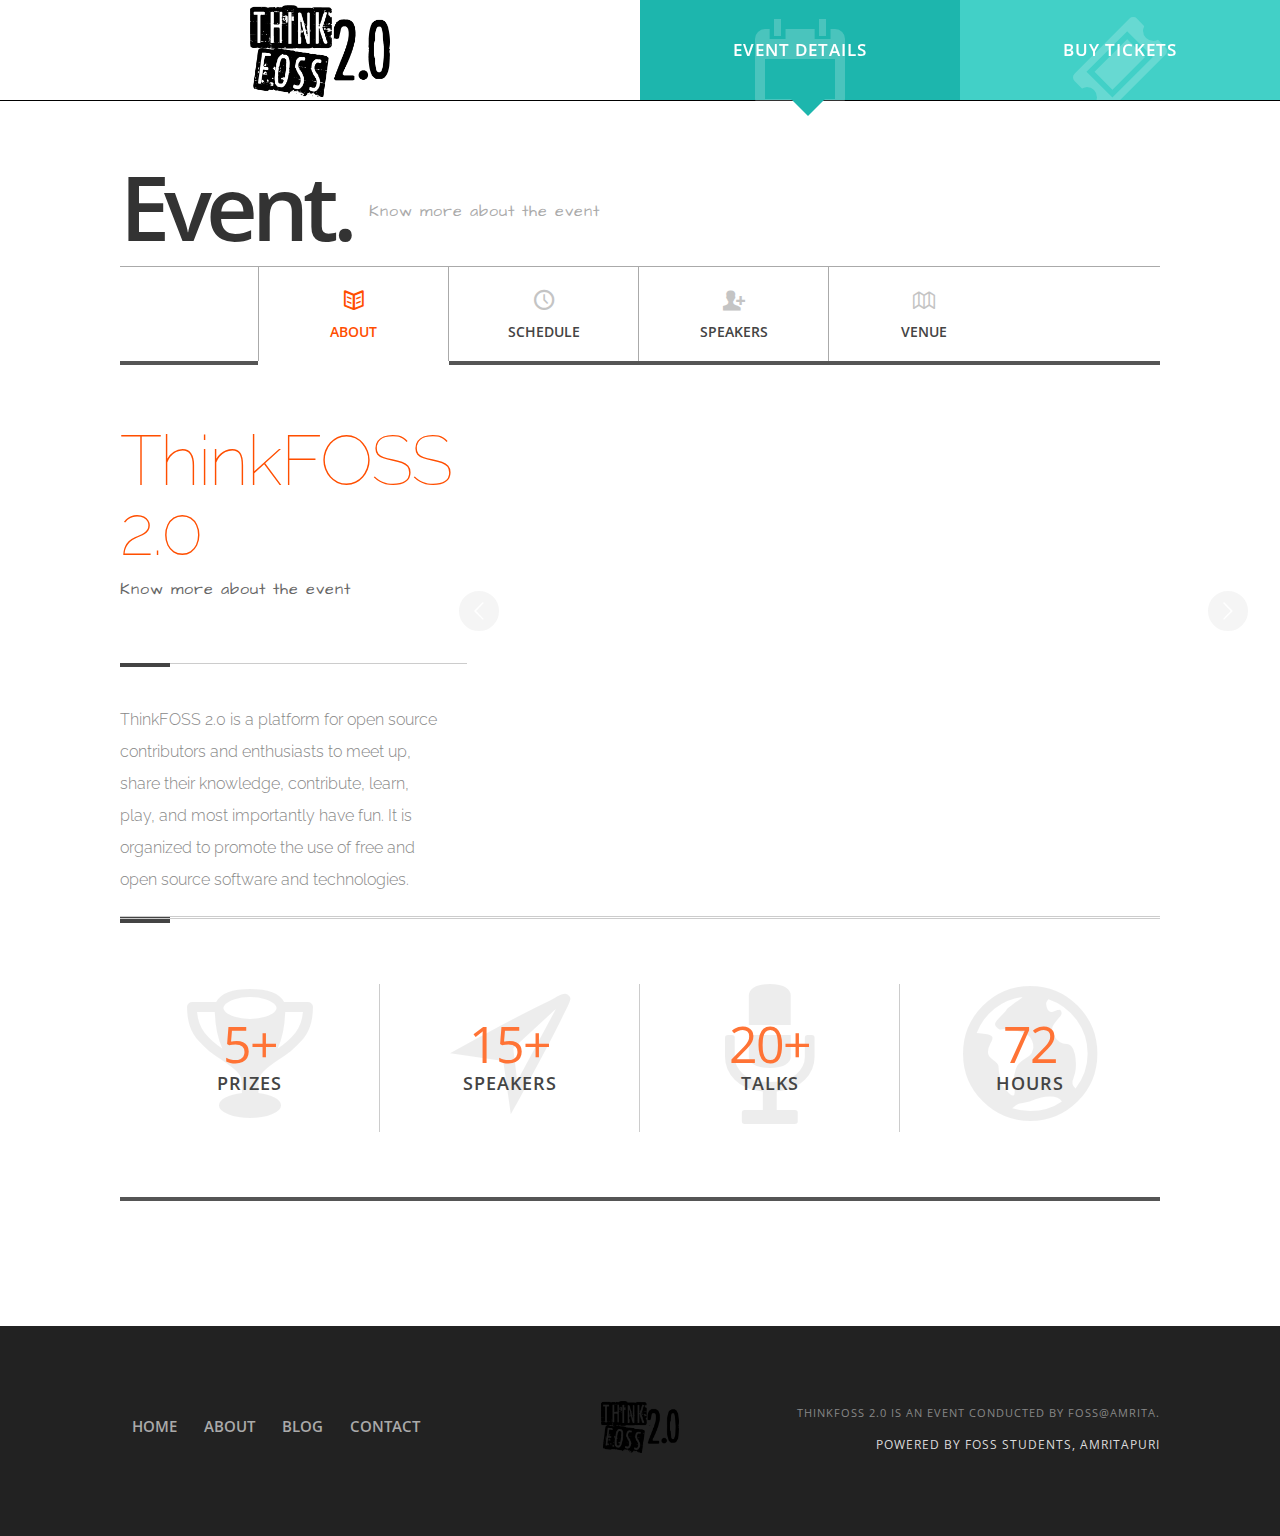
==== event.html @ 8a35efaf "Necessary changes" ====
<!doctype html>
<html>
<head>
	<!-- ## SITE META ## -->
	<meta charset="utf-8">
	<title>Event.</title>
	<meta name="description" content="">
	<meta name="author" content="">
	<meta name="viewport" content="width=device-width, initial-scale=1, maximum-scale=1">
	<link rel="shortcut icon" href="includes/img/placeholder/favicon.ico">

	<!-- ## LOAD STYLSHEETS ## -->
	<link rel="stylesheet" media="all" href="includes/css/style.css"/>

	<!-- ## GOOGLE FONTS ## -->
	<link href='http://fonts.googleapis.com/css?family=Open+Sans:400,600' rel='stylesheet' type='text/css'>
	<link href='http://fonts.googleapis.com/css?family=Raleway:100,300,400' rel='stylesheet' type='text/css'>
	<link href='http://fonts.googleapis.com/css?family=Architects+Daughter' rel='stylesheet' type='text/css'>

</head>

<body>

<!-- ## HEADER ## -->
<header id="qcHeader">
	<div class="row">

		<!-- ## LOGO ## -->
		<div id="qcLogo" class="col-6 col" style="text-align: center">
			<a href="index.html"><img src="includes/img/logo.png" style="width : 140px; padding-top: 5px" alt="" /></a>
		</div>

		<!-- ## SITE NAVIGATION ## -->
		<nav id="qcPriNav" class="col-6 col">
			<ul class="clearfix">
				<li class="current"><a href="event.html"><i class="icon-calendar-2 icon"></i> <span>Event Details</span></a></li>
				<li><a href="ticket.html"><i class="icon-ticket icon"></i> <span>Buy Tickets</span></a></li>
			</ul>
		</nav>

	</div>
</header>
<!-- ## HEADER END ## -->


<!-- ## CONTENT WRAPPER ## -->
<div id="qcContentWrapper">

	<!-- ## PAGE TITLE ## -->
	<section id="qcSecbar">
		<div class="qcContainer">
			<h1>Event. <span>Know more about the event</span></h1>
		</div>
	</section>

	<!-- ## PAGE CONTENT ## -->
	<section id="qcContent">
		<div class="qcContainer">

			<!-- ## MOB NAV ## -->
			<div id="qcMbTrigger"></div>

			<!-- ## TABS ## -->
			<div id="qcTabs" class="tabs">

				<!-- ## TAB NAV ## -->
				<ul id="qcTabNav" class="clearfix">
					<li><a href="#tab-1"><i class="icon-book-open icon"></i> <span>About</span></a></li>
					<li><a href="#tab-2"><i class="icon-clock-1 icon"></i> <span>Schedule</span></a></li>
					<li><a href="#tab-3"><i class="icon-user-add icon"></i> <span>Speakers</span></a></li>
					<li><a href="#tab-4"><i class="icon-map icon"></i> <span>Venue</span></a></li>
					<!--<li><a href="#tab-5"><i class="icon-picture icon"></i> <span>Gallery</span></a></li>-->
				</ul>


				<!-- ===============================================

					PAGE 1 - ABOUT

				=============================================== -->
				<div id="tab-1" class="qcTabPage clearfix">

					<!-- ## ROW ## -->
					<div class="stretch row clearfix">

						<!-- ## TAB TITLE & DESC ## -->
						<div class="col-4 col">
							<div class="qcTabTitle">
								<h4>ThinkFOSS 2.0<span> Know more about the event</span></h4>
							</div>
							<p class="qcPageDesc">ThinkFOSS 2.0 is a platform for open source contributors and enthusiasts to meet up, share their knowledge, contribute, learn, play, and most importantly have fun. It is organized to promote the use of free and open source software and technologies.</p>
						</div>

						<!-- ## SLIDER ## -->
						<div class="col-8 col">
							<div class="video box no-border">
								<div class="qcSliderWrapper">
									<ul class="single-carousel owl-carousel">
										<li>

											<!-- ## EMBEDED VIDEO [ YOUTUBE, VIMEO ] ## -->
											<div class="qcFitVids">
												<iframe width="640" height="360" src="https://www.youtube.com/embed/fB_MqsJX1C8" frameborder="0" allowfullscreen></iframe>
											</div>
										</li>
										<li>
											<!-- ## IMAGE SLIDE ## -->
											<img src="../studioo1/standard/assets/img/placeholder/12.jpg" alt="" />
										</li>
									</ul>
								</div>

									<!-- ## SLIDER NEXT PREV ## -->
									<div class="qcPrevNext">
										<div class="qcPrev"><i class="icon-left-open-big"></i></div>
										<div class="qcNext"><i class="icon-right-open-big"></i></div>
									</div>
							</div>
								<!-- ## SLIDER END ## -->

						</div>

					</div>
					<!-- ## ROW END ## -->

					<!-- ## ROW ## -->
					<div class="dblBorder">
						<div class="row clearfix">
							<div class="col-12 col">
								<!-- ## TESTIMONIALS END ## -->
							</div>
						</div>
					</div>
					<!-- ## ROW END ## -->

					<!-- ## ROW ## -->
					<div class="dblBorder">
						<div class="row clearfix">
							<div class="col-12 col">
								<!-- ## FEATURE COUNTER ## -->
								<div id="qcAbtCount" class="qcEventlayout clearfix">
									<div class="col-3 col">
										<div class="box">
											<i class="icon-trophy icon"></i>
											<div class="abtCountNum">5+</div>
											<div class="abtCountTitle">Prizes</div>
										</div>
									</div>
									<div class="col-3 col">
										<div class="box">
											<i class="icon-direction icon"></i>
											<div class="abtCountNum">15+</div>
											<div class="abtCountTitle">Speakers</div>
										</div>
									</div>
									<div class="col-3 col">
										<div class="box">
											<i class="icon-mic icon"></i>
											<div class="abtCountNum">20+</div>
											<div class="abtCountTitle">Talks</div>
										</div>
									</div>
									<div class="col-3 col">
										<div class="box">
											<i class="icon-globe-1 icon"></i>
											<div class="abtCountNum">72</div>
											<div class="abtCountTitle">Hours</div>
										</div>
									</div>
								</div>
								<!-- ## FEATURE COUNTER END ## -->
							</div>
						</div>
					</div>
					<!-- ## ROW END ## -->

				</div>
				<!-- ## PAGE 1 END ## -->



				<!-- ===============================================

					PAGE 2 - SCHEDULE

				=============================================== -->
				<div id="tab-2" class="qcTabPage clearfix">

					<!-- ## ROW ## -->
					<div class="row clearfix">

						<!-- ## TAB TITLE ## -->
						<div class="col-4 col">
							<div 	class="qcTabTitle no-border">
								<h4>Schedule<span> Official Schedule for the event</span></h4>
							</div>
						</div>

						<!-- ## TAB DESC ## -->
						<div class="col-8 col">
							<div class="box no-border nopad">
								<p class="qcPageDesc full"></p>
							</div>
						</div>

					</div>
					<!-- ## ROW END ## -->

					<!-- ## ROW ## -->
					<div class="dblBorder">
						<div class="row clearfix">
							<div class="col-12 col">

								<!-- ## SCHEDULE LIST ## -->
								<div id="qcScheduleWrapper">

									<!-- ## DAY 1 ## -->
									<div class="qcScheduleDay">
										<header class="qcSchDay">
											<p>Friday <span>08 Jan</span></p>
										</header>
										<ul class="qcScheduleList clearfix">
											<li>
												<a href="#" class="tips" title="INTRODUCTION">
													<img src="../../wordpress/musicvent/wp-content/uploads/2014/03/ultraba14a_129.jpg" alt="" />
													<div class="qcSchDesc">
														<p class="qcSchTime">10:00 <sup>AM Onwards</sup></p>
														<p class="qcSchSpeaker">Introduction <span>- Tony Thomas</span></p>
													</div>
												</a>
											</li>
											<li>
												<a href="#" class="tips" title="PHILOSOPHY">
													<img src="../../wordpress/musicvent/wp-content/uploads/2014/03/ultrasa14b_138.jpg" alt="" />
													<div class="qcSchDesc">
														<p class="qcSchTime">11:30 <sup>AM Onwards</sup></p>
														<p class="qcSchSpeaker">Philosophy <span>- Tony Thomas</span></p>
													</div>
												</a>
											</li>
											<li>
												<a href="#" class="tips" title="HISTORY">
													<img src="../../wordpress/musicvent/wp-content/uploads/2014/03/ultrasa14b_072.jpg" alt="" />
													<div class="qcSchDesc">
														<p class="qcSchTime">01:00 <sup>PM Onwards</sup></p>
														<p class="qcSchSpeaker">History <span>- Tony Thomas</span></p>
													</div>
												</a>
											</li>
											<li>
												<a href="#" class="tips" title="GEOGRAPHY">
													<img src="../../wordpress/musicvent/wp-content/uploads/2014/03/ultrasa14b_155.jpg" alt="" />
													<div class="qcSchDesc">
														<p class="qcSchTime">10:00 <sup>AM Onwards</sup></p>
														<p class="qcSchSpeaker">Introduction <span>- Tony Thomas</span></p>
													</div>
												</a>
											</li>
											<li>
												<a href="#" class="tips" title="INTRODUCTION">
													<img src="../../wordpress/musicvent/wp-content/uploads/2014/03/ultraba14a_129.jpg" alt="" />
													<div class="qcSchDesc">
														<p class="qcSchTime">11:30 <sup>AM Onwards</sup></p>
														<p class="qcSchSpeaker">Introduction <span>- Tony Thomas</span></p>
													</div>
												</a>
											</li>
										</ul>
									</div>
									<!-- ## DAY 1 END ## -->

									<!-- ## DAY 2 ## -->
									<div class="qcScheduleDay">
										<header class="qcSchDay">
											<p>Saturday <span>09 Jan</span></p>
										</header>
										<ul class="qcScheduleList clearfix">
											<li>
												<a href="#" class="tips" title="INTRODUCTION">
													<img src="../../wordpress/musicvent/wp-content/uploads/2014/03/ultraba14a_008.jpg" alt="" />
													<div class="qcSchDesc">
														<p class="qcSchTime">10:00 <sup>AM Onwards</sup></p>
														<p class="qcSchSpeaker">Introduction <span>- Tony Thomas</span></p>
													</div>
												</a>
											</li>
											<li>
												<a href="#" class="tips" title="PHILOSOPHY">
													<img src="../../wordpress/musicvent/wp-content/uploads/2014/03/ultraba14a_129.jpg" alt="" />
													<div class="qcSchDesc">
														<p class="qcSchTime">11:30 <sup>AM Onwards</sup></p>
														<p class="qcSchSpeaker">Philosophy <span>- Tony Thomas</span></p>
													</div>
												</a>
											</li>
											<li>
												<a href="#" class="tips" title="HISTORY">
													<img src="../../wordpress/musicvent/wp-content/uploads/2014/03/ultraba14a_150.jpg" alt="" />
													<div class="qcSchDesc">
														<p class="qcSchTime">01:00 <sup>PM Onwards</sup></p>
														<p class="qcSchSpeaker">History <span>- Tony Thomas</span></p>
													</div>
												</a>
											</li>
											<li>
												<a href="#" class="tips" title="GEOGRAPHY">
													<img src="../../wordpress/musicvent/wp-content/uploads/2014/03/ultrasa14b_138.jpg" alt="" />
													<div class="qcSchDesc">
														<p class="qcSchTime">10:00 <sup>AM Onwards</sup></p>
														<p class="qcSchSpeaker">Introduction <span>- Tony Thomas</span></p>
													</div>
												</a>
											</li>
											<li>
												<a href="#" class="tips" title="INTRODUCTION">
													<img src="../../wordpress/musicvent/wp-content/uploads/2014/03/ultrasa14b_072.jpg" alt="" />
													<div class="qcSchDesc">
														<p class="qcSchTime">11:30 <sup>AM Onwards</sup></p>
														<p class="qcSchSpeaker">Introduction <span>- Tony Thomas</span></p>
													</div>
												</a>
											</li>
										</ul>
									</div>
									<!-- ## DAY 2 END ## -->
									<!-- ## DAY 3 ## -->
									<div class="qcScheduleDay">
										<header class="qcSchDay">
											<p>Sunday <span>10 Jan</span></p>
										</header>
										<ul class="qcScheduleList clearfix">
											<li>
												<a href="#" class="tips" title="INTRODUCTION">
													<img src="../../wordpress/musicvent/wp-content/uploads/2014/03/ultraba14a_008.jpg" alt="" />
													<div class="qcSchDesc">
														<p class="qcSchTime">10:00 <sup>AM Onwards</sup></p>
														<p class="qcSchSpeaker">Introduction <span>- Tony Thomas</span></p>
													</div>
												</a>
											</li>
											<li>
												<a href="#" class="tips" title="PHILOSOPHY">
													<img src="../../wordpress/musicvent/wp-content/uploads/2014/03/ultraba14a_129.jpg" alt="" />
													<div class="qcSchDesc">
														<p class="qcSchTime">11:30 <sup>AM Onwards</sup></p>
														<p class="qcSchSpeaker">Philosophy <span>- Tony Thomas</span></p>
													</div>
												</a>
											</li>
											<li>
												<a href="#" class="tips" title="HISTORY">
													<img src="../../wordpress/musicvent/wp-content/uploads/2014/03/ultraba14a_150.jpg" alt="" />
													<div class="qcSchDesc">
														<p class="qcSchTime">01:00 <sup>PM Onwards</sup></p>
														<p class="qcSchSpeaker">History <span>- Tony Thomas</span></p>
													</div>
												</a>
											</li>
											<li>
												<a href="#" class="tips" title="GEOGRAPHY">
													<img src="../../wordpress/musicvent/wp-content/uploads/2014/03/ultrasa14b_138.jpg" alt="" />
													<div class="qcSchDesc">
														<p class="qcSchTime">10:00 <sup>AM Onwards</sup></p>
														<p class="qcSchSpeaker">Introduction <span>- Tony Thomas</span></p>
													</div>
												</a>
											</li>
											<li>
												<a href="#" class="tips" title="INTRODUCTION">
													<img src="../../wordpress/musicvent/wp-content/uploads/2014/03/ultrasa14b_072.jpg" alt="" />
													<div class="qcSchDesc">
														<p class="qcSchTime">11:30 <sup>AM Onwards</sup></p>
														<p class="qcSchSpeaker">Introduction <span>- Tony Thomas</span></p>
													</div>
												</a>
											</li>
										</ul>
									</div>
									<!-- ## DAY 3 END ## -->

								</div>
								<!-- ## SCHEDULE LIST END ## -->

							</div>
						</div>
					</div>	
				</div>
				<!-- ## PAGE 2 END ## -->



				<!-- ===============================================

					PAGE 3 - SPEAKERS

				=============================================== -->
				<div id="tab-3" class="qcTabPage clearfix">

					<!-- ## ROW ## -->
					<div class="speakers row clearfix">

						<!-- ## TAB TITLE & DESC ## -->
						<div class="col-4 col">
							<div class="qcTabTitle">
								<h4>Speakers<span> Who Will Speak at the event</span></h4>
							</div>
							<p class="qcPageDesc">Speakers here will talk widely on General FOSS topics.</p>
						</div>

						<!-- ## SPEAKERS ## -->
						<div class="col-8 col">
							<div class="box no-border nopad">

								<!-- ## SPEAKERS LIST ## -->
								<ul class="3-col-carousel owl-carousel qcTeamCol row">
									<!-- ## SPEAKER 1 ## -->
									<li>
										<div class="small-box">
											<img src="../studioo1/standard/assets/img/placeholder/t2.png" alt="Team-1" title="http://photodune.net/item/smart-teacher/856363?WT.ac=search_thumb&WT.oss_phrase=smart%20&WT.oss_rank=65&WT.z_author=Pressmaster"/>
											<h4>Tony Thomas</h4>
											<p>CTO, ThinkFOSS.</p>
											<p>A random Wikimedian guy who promotes FOSS.</p>
											<ul class="qcGlyphSocial clearfix">
												<li><a href="#" class="tips" title="FACEBOOK"><i class="icon-facebook"></i></a></li>
												<li><a href="#" class="tips" title="TWITTER"><i class="icon-twitter"></i></a></li>
												<li><a href="#" class="tips" title="BLOG"><i class="icon-wordpress"></i></a></li>
												<li><a href="#" class="tips" title="GOOGLE +"><i class="icon-google"></i></a></li>
												<li><a href="#" class="tips" title="LINKEDIN"><i class="icon-linkedin"></i></a></li>
											</ul>
										</div>
									</li>
									<!-- ## SPEAKER 2 ## -->
									<li>
										<div class="small-box">
											<img src="../studioo1/standard/assets/img/placeholder/t3.png" alt="Team-2" title="http://photodune.net/item/photographer/7897851?WT.ac=search_thumb&WT.oss_phrase=photographer&WT.oss_rank=77&WT.z_author=Minervastudio"/>
											<h4>Bithin Alangot</h4>
											<p>PhD Research Scholar in Cyber Security Systems & Networks and Mentor of FOSS@Amrita.</p>
											<ul class="qcGlyphSocial clearfix">
												<li><a href="#" class="tips" title="FACEBOOK"><i class="icon-facebook"></i></a></li>
												<li><a href="#" class="tips" title="TWITTER"><i class="icon-twitter"></i></a></li>
												<li><a href="#" class="tips" title="BLOG"><i class="icon-wordpress"></i></a></li>
												<li><a href="#" class="tips" title="GOOGLE +"><i class="icon-google"></i></a></li>
												<li><a href="#" class="tips" title="LINKEDIN"><i class="icon-linkedin"></i></a></li>
											</ul>
										</div>
									</li>
									<!-- ## SPEAKER 3 ## -->
									<li>
										<div class="small-box">
											<img src="../studioo1/standard/assets/img/placeholder/t1.png" alt="Team-3" title="http://photodune.net/item/smart-girl/2612875?WT.ac=search_thumb&WT.oss_phrase=smart%20&WT.oss_rank=51&WT.z_author=Pressmaster"/>
											<h4>David Jones</h4>
											<p>Human Resource</p>
											<ul class="qcGlyphSocial clearfix">
												<li><a href="#" class="tips" title="ANDROID"><i class="icon-android"></i></a></li>
												<li><a href="#" class="tips" title="GITHUB"><i class="icon-github"></i></a></li>
												<li><a href="#" class="tips" title="SOUNDCLOUD"><i class="icon-soundcloud"></i></a></li>
												<li><a href="#" class="tips" title="STACK"><i class="icon-stackoverflow"></i></a></li>
												<li><a href="#" class="tips" title="DROPBOX"><i class="icon-dropbox"></i></a></li>
											</ul>
										</div>
									</li>
									<!-- ## SPEAKER 4 ## -->
									<li>
										<div class="small-box">
											<img src="../studioo1/standard/assets/img/placeholder/t4.png" alt="Team-4" title="http://photodune.net/item/office/6805736?WT.ac=search_thumb&WT.oss_phrase=office&WT.oss_rank=220&WT.z_author=val_thoermer"/>
											<h4>Peter Smith</h4>
											<p>Designer</p>
											<ul class="qcGlyphSocial clearfix">
												<li><a href="#" class="tips" title="DRIBBBLE"><i class="icon-dribbble"></i></a></li>
												<li><a href="#" class="tips" title="FORRST"><i class="icon-forrst"></i></a></li>
												<li><a href="#" class="tips" title="GPLUS"><i class="icon-gplus"></i></a></li>
												<li><a href="#" class="tips" title="STACK"><i class="icon-stackoverflow"></i></a></li>
												<li><a href="#" class="tips" title="DROPBOX"><i class="icon-dropbox"></i></a></li>
											</ul>
										</div>
									</li>
								</ul>
								<!-- ## SPEAKERS LIST END ## -->

							</div>
						</div>
						<!-- ## SPEAKERS END ## -->

					</div>
					<!-- ## ROW END ## -->

					<!-- ## ROW ## -->
					<div class="dblBorder">
						<div class="row clearfix">
							<div class="col-12 col">
								<!-- ## MODULE TITLE ## -->
								<!--<div class="qcModTitle">
									<h1>Partners</h1>
									<p>Those helping hands</p>
								</div>

								
								<ul class="qcSposnsorList clearfix">
									<li>
										<a href="#" class="tips" title="INTRODUCTION">
											<img src="includes/light/partner-1.png" alt="" />
										</a>
								  </li>
									<li>
										<a href="#" class="tips" title="INTRODUCTION">
											<img src="includes/light/partner-2.png" alt="" />
										</a>
									</li>
									<li>
										<a href="#" class="tips" title="INTRODUCTION">
											<img src="includes/light/partner-3.png" alt="" />
										</a>
									</li>
									<li>
										<a href="#" class="tips" title="INTRODUCTION">
											<img src="includes/light/partner-4.png" alt="" />
										</a>
									</li>
									<li>
										<a href="#" class="tips" title="INTRODUCTION">
											<img src="includes/light/partner-5.png" alt="" />
										</a>
									</li>
									<li>
										<a href="#" class="tips" title="INTRODUCTION">
											<img src="includes/light/partner-6.png" alt="" />
										</a>
									</li>
									<li>
										<a href="#" class="tips" title="INTRODUCTION">
											<img src="includes/light/partner-1.png" alt="" />
										</a>
									</li>
								</ul>
								-->
							</div>
						</div>
					</div>
					<!-- ## ROW END ## -->

				</div>
				<!-- ## PAGE 3 END ## -->



				<!-- ===============================================

					PAGE 4 - VENUE

				=============================================== -->
				<div id="tab-4" class="qcTabPage clearfix">

					<!-- ## ROW ## -->
					<div class="row clearfix">

						<!-- ## TAB TITLE ## -->
						<div class="col-5 col">
							<div class="qcTabTitle no-border">
								<h4>Venue<span>Location of to the event</span></h4>
							</div>
						</div>

						<!-- ## ADDRESS LIST ## -->
						<div class="col-7 col">
							<ul class="qcAddress">
								<li><i class="icon-map"></i><p><strong>ADDRESS</strong>: FOSS@amrita, Amritapuri, Clappana P.O, Kollam, Kerala 690525 India</p></li>
								<li><i class="icon-user-1"></i><p><strong>PHONE</strong>:  +91-9809806169</p></li>
								<li><i class="icon-mail-1"></i><p><strong>EMAIL</strong>: conf@thinkfoss.com</p></li>
								<li><i class="icon-globe-1"></i><p><strong>WEBSITE</strong>: <a title="website" href="http://event.thinkfoss.com/" target="_blank">event.thinkfoss.com</a></p></li>
							</ul>
						</div>

					</div>
					<!-- ## ROW END ## -->

					<!-- ## ROW ## -->
					<div class="dblBorder">
						<div class="row clearfix">
							<div class="col-12 col">

								<!-- ## VENUE LAYOUT PLAN ## -->
	
								<div class="dblBorder only"></div>

								<!-- ## VENUE MAP ## -->
								<div class="qcEventlayout">
									<h1>Map</h1>
									<div id="qcContactMap"></div>
									<div id="qcMapAddress" data-lat="9.0939296" data-lng="76.4918123" data-add="Amritapuri Vallikavu, Kerala 690525"></div>
								</div>

							</div>
						</div>
					</div>
					<!-- ## ROW END ## -->

				</div>
				<!-- ## PAGE 4 END ## -->



				<!-- ===============================================

					PAGE 5 - GALLERY

				=============================================== -->
				


			</div>
			<!-- ## TABS END ## -->

		</div>
	</section>
	<!-- ## PAGE CONTENT END ## -->


</div>
<!-- ## CONTENT WRAPPER END ## -->


<!-- ## FOOTER ## -->
<footer id="qcFooter" class="clearfix">
	<div class="qcContainer">

		<!-- ## FOOTER NAV ## -->
		<div class="col-5 col">
			<nav id="qcFooterNav">
				<ul class="clearfix">
					<li><a href="#">Home</a></li>
					<li><a href="#">About</a></li>
					<li><a href="#">Blog</a></li>
					<li><a href="#">Contact</a></li>
				</ul>
			</nav>
		</div>

		<!-- ## FOOTER LOGO ## -->
		<div id="qcFooterLogo" class="col-2 col">
			<a href="#">
				<img style="height:4em" src="includes/img/placeholder/logo-footer.png" alt="LOGO" />
			</a>
		</div>

		<!-- ## FOOTER COPYRIGHTS ## -->
		<div id="qcFooterPara" class="col-5 col">
			<p>THINKFOSS 2.0 IS AN EVENT CONDUCTED BY FOSS@AMRITA. <br /> <span>POWERED BY FOSS STUDENTS, AMRITAPURI</span></p>
		</div>

	</div>
</footer>
<!-- ## FOOTER END ## -->

<!-- ## LOAD JAVASCRIPTS ## -->
<script src="includes/js/2.1.1.jquery.min.js" type="text/javascript"></script>
<script src="includes/js/owl.carousel.min.js" type="text/javascript"></script>
<script src="includes/js/library.js" type="text/javascript"></script>
<script src="https://maps.googleapis.com/maps/api/js?v=3.exp&amp;sensor=false&amp;ver=3.5" type="text/javascript"></script>
<script src="includes/js/init.js" type="text/javascript"></script>

</body>

</html>
---- includes/css/style.css ----
/*
Theme Name: Eventicka
Theme URI: http://www.quadcodes.com/
Version: 1
Copyright: © 2014 QuadCodes.
*/

/* Table of Contents
==================================================

	1. GLOBAL
	2. HOMEPAGE
		2.1 COUNTDOWN TIMER
		2.2 EVENT BANNER/TICKER
		2.3 OVERLAY & CENTER LOGO
	3. NAVIGATION
		3.1 PRIMARY NAVIGATION
		3.2 TAB NAVIGATION
	4. PAGE STYLING
		4.1 HEADER
		4.2 LOGO
		4.3 CONTENT WRAPPERS
		4.4 SECTION TITLE
		4.5 MODULE TITLE
		4.6 EVENT LAYOUT
		4.7 FOOTER
	5. MODULES
		5.1 SPEAKERS
		5.2 SCHEDULE
		5.3 SPONSORS
		5.4 TESTIMONIAL
		5.5 SUBSCRIBE
		5.6 PRICING
		5.7 TICKTS
		5.8 ABOUT COUNT
		5.9 ADDRESS LIST
		5.10 SOCIAL LIST
		5.11 FAQ
		5.12 GALLERY
	6. MISCELLANEOUS
	7. PLUGIN CSS
		7.1 TIPSY
		7.2 SLIDER
		7.3 FITVIDS / VIDEO
		7.4 OWL CAROUSEL
		7.5 SUPERSIZED	/ FULLSCREEN SLIDER
	8. CONDITIONAL LAYOUT CSS FOR MOBILE / TABLET DEVICES [ MEDIA QUERIES ]
		8.1 TABLETS
		8.2 MOBILE PORTRAIT
		8.3 MOBILE WIDE / LANDSCAPE


/* CSS Styles
================================================== */

/* IMPORTS */
@import url('architecture.css');
@import url('icon-fonts/fontello.css');
@import url('prettyPhoto.css');


/* ----------------------------------------------------------------*/
/* 	1. GLOBAL  */
/* ----------------------------------------------------------------*/

body {
    color: #777;
    font: 400 13px/26px "Open sans", Helvetica, sans-serif;
    background: #000;
}
.qcContainer {
    width: 1040px;
    margin: 0 auto;
}
video#bgvid {
	position: fixed;
	right: 0;
	bottom: 0;
	min-width: 100%;
	min-height: 100%;
	width: auto;
	height: auto;
	z-index: -100;
	background: #000 url('../img/placeholder/video/sample-video.html') no-repeat;
	background-size: cover;
}



/* ----------------------------------------------------------------*/
/* 	2. HOMEPAGE  */
/* ----------------------------------------------------------------*/

/* === 2.1 COUNTDOWN TIMER === */

#qcEventCountDown {
    position: relative;
    background: #ff4e00;
    margin: 0 auto;
}
.dash {
    float: left;
    position: relative;
    width: 25%;
    height: 100px;
    border-right: 0;
    text-align: center;
    box-shadow: 1px 0 0 rgba(0,0,0,0.2);
}
.dash:last-child {
    margin-right: 0;
}
.digits {
    display: block;
    position: relative;
    height: 100px;
    color: #fff;
}
.days_dash .digits {
    margin-left: -20px;
}
.digit {
    position: absolute;
    width: 100%;
    font: 600 36px/70px "Open sans", Arial, sans-serif;
    margin-right: 10px;
}
.digit-1 {
    margin-left: -10px;
}
.digit-2 {
    margin-left: 10px;
}
.digit-3 {
    margin-left: 30px;
}
.dash_title {
    display: block;
    position: relative;
    width: 100%;
    color: #fff;
    font: 500 10px/30px "Open sans", Helvetica, sans-serif;
    background: #111;
    text-transform: uppercase;
    letter-spacing: 1px;
    text-align: center;
}


/* === 2.2 EVENT BANNER/TICKER === */

#qcEventBanner {
    background: #313131;
}
#qcEventBanner:before {
    content: '';
    position: absolute;
    right: 0;
    width: 30px;
    height: 110px;
    background: url('../img/theme/txt-layover.png');
    z-index: 9;
}
#qcEventBanner ul {
    display: block;
    position: relative;
    list-style: none;
    height: 100px;
    overflow: hidden;
}
#qcEventBanner ul li {
    display: block;
    position: absolute;
    top: -999em;
    left: 0;
    white-space: nowrap;
    color: #ddd;
    font: 100 24px/90px "Raleway", Helvetica, sans-serif;
    letter-spacing: 0px;
    text-indent: 20px;
}
#qcEventBanner ul li b {
    position: relative;
    top: 4px;
    margin-right: 15px;
    margin-left: 8px;
    color: #fff;
    font: 600 36px/90px "Open sans", Helvetica, sans-serif;
    letter-spacing: -1px;
}


/* === 2.3 OVERLAY & CENTER LOGO === */

#qcOverlay {
    position: absolute;
    top: 0;
    width: 100%;
    height: 100%;
    background: rgba(255,78,0,0.12);
    text-align: center;
    z-index: 9;
}
#qcOverlay:before {
    content: '';
    display: inline-block;
    height: 100%;
    vertical-align: middle;
    margin-right: -0.25em; /* Adjusts for spacing */;
}
#qcEventLogo {
    display: inline-block;
    vertical-align: middle;
    width: 300px;
}
#qcEventLogo a {
    display: block;
}
#qcEventLogo img {
    display: block;
    width: 100%;
}
#qcEventLogo.loading {
    -webkit-animation: blinker 1s cubic-bezier(.5, 0, 1, 1) infinite alternate;
    -moz-animation: blinker 1s cubic-bezier(.5, 0, 1, 1) infinite alternate;
    -o-animation: blinker 1s cubic-bezier(.5, 0, 1, 1) infinite alternate;
    -ms-animation: blinker 1s cubic-bezier(.5, 0, 1, 1) infinite alternate;
    animation: blinker 1s cubic-bezier(.5, 0, 1, 1) infinite alternate;
}
@keyframes blinker {
    from {
        opacity: 1;
    }
    to {
        opacity: 0;
    }
}



/* ----------------------------------------------------------------*/
/* 	3. NAVIGATION  */
/* ----------------------------------------------------------------*/

/* === 3.1 PRIMARY NAVIGATION === */

#qcPriNav li {
    float: left;
    position: relative;
    width: 50%;
    list-style: none;
    overflow: hidden;
}
#qcPriNav li a, #qcPriNav li.current a:hover {
    display: block;
    color: #fff;
    font: 600 17px/100px "Open sans", Helvetica, sans-serif;
    letter-spacing: 1px;
    text-align: center;
    text-transform: uppercase;
    transition: all .25s linear;
    -o-transition: all .25s linear;
    -moz-transition: all .25s linear;
    -webkit-transition: all .25s linear;
}
#qcPriNav li:first-child a {
    background: #1db6ad;
}
#qcPriNav li:last-child a {
    background: #42d0c7;
}
#qcPriNav li a i, #qcPriNav li.current a:hover i {
    position: absolute;
    top: 10px;
    left: 0;
    width: 100%;
    color: rgba(255,255,255,0.2);
    font-size: 100px;
    text-align: center;
}
#qcPriNav li a:hover {
    letter-spacing: 3px;
}
#qcPriNav li a:hover i {
    color: rgba(0,0,0,0.1);
}
#qcPriNav li a span {
    position: relative;
    z-index: 9;
}
#qcPriNav li.current {
    overflow: visible;
}
#qcPriNav li.current:after {
    content: "";
    position: absolute;
    left: 50%;
    margin-top: -2px;
    margin: -2px 0 0 -10px;
    border-left: 18px solid transparent;
    border-right: 18px solid transparent;
    border-top: 18px solid #1DB6AD;
}
#qcPriNav li.current:last-child:after {
    border-top: 18px solid #42D0C7;
}


/* === 3.2 TAB NAVIGATION === */

#qcMbTrigger { 
    display: none; 
}
#qcTabNav {
    position: relative;
    text-align: center;
    border-bottom: 4px #555 solid;
    z-index: 9;
}
#qcTabNav li {
    display: inline-block;
    position: relative;
    width: 190px;
    margin-left: -4px;
    border-left: 1px #aaa solid;
}
#qcTabNav li:first-child {
    border-left: 0;
}
#qcTabNav li a {
    display: block;
    padding: 40px 0;
    color: #444;
    font: 600 14px/14px "Open sans", Helvetica, sans-serif;
    text-align: center;
    text-transform: uppercase;
}
#qcTabNav li a span {
    position: relative;
    top: 18px;
}
#qcTabNav li a i {
    position: absolute;
    width: 100%;
    top: 22px;
    left: 0;
    color: #c4c4c4;
    font-size: 22px;
    margin-right: 3px;
}
#qcTabNav li a:hover {
    color: #000;
    background: #fafafa;
}
#qcTabNav li.active {
    border-left: 1px #aaa solid;
    box-shadow: 0 5px 0 #fff;
}
#qcTabNav li:last-child.active {
    border-right: 1px #aaa solid;
}
#qcTabNav li.active a, #qcTabNav li.active a:hover {
    color: #FF4E00;
    background: #fff;
}
#qcTabNav li.active a i {
    color: #FF4E00;
}



/* ----------------------------------------------------------------*/
/* 	4. PAGE STYLING  */
/* ----------------------------------------------------------------*/

/* === 4.1 HEADER === */

#qcHomeHeader, #qcHeader {
    position: fixed;
    top: 0;
    left: 0;
    width: 100%;
    z-index: 10;
}
#qcHomeHeader .col, #qcHeader .col {
    position: relative;
    height: 100px;
}
#qcHeader.scrolled {
    border-bottom: 1px #ddd solid;
    box-shadow: 0 2px 5px rgba(0,0,0,0.1);
}

/* === 4.2 LOGO === */

#qcLogo {
    background: #fff;
}
#qcLogo a {
    display: block;
    text-align: center;
}


/* === 4.3 CONTENT WRAPPERS === */

#qcContentWrapper {
    background: #fff;
    margin-top: 101px;
    padding-bottom: 125px;
}
#qcContent .qcContainer {
    border-top: 1px #aaa solid;
    border-bottom: 4px #555 solid;
}
#qcContent .row > .col:nth-child(odd) .box {
    padding: 40px 40px 40px 0;
    border-right: 1px #ccc solid;
}
#qcContent .row > .col:nth-child(even) .box {
    padding: 40px 0 40px 40px;
}


/* === 4.4 SECTION TITLE === */

#qcSecbar {
	margin-bottom: 25px;
}
#qcSecbar .qcContainer {
    height: 140px;
}
#qcSecbar h1 {
    position: relative;
    color: #333;
    font: 600 90px/210px "Open sans", Helvetica, sans-serif;
    letter-spacing: -6px;
}
#qcSecbar h1 span {
    position: relative;
    bottom: 25px;
    color: #aaa;
    font: 400 16px/16px "Architects Daughter", Helvetica, sans-serif;
    letter-spacing: 1px;
}


/* === 4.5 MODULE TITLE === */

.qcModTitle {
    margin: 60px 0 -20px 0;
}
.qcModTitle h1 {
    margin-bottom: 15px;
    color: #333;
    font: 400 40px/40px "Open sans", Helvetica,Arial,sans-serif;
    letter-spacing: -2px;
}
.qcModTitle p {
    color: #777;
    font: 100 18px/18px "Raleway", Helvetica,Arial,sans-serif;
}


/* === 4.6 EVENT LAYOUT === */

.qcEventlayout {
    padding: 65px 0;
}
.qcEventlayout h1 {
    color: #222;
    font: 600 24px/36px "Open sans", Helvetica, Arial, sans-serif;
    margin-bottom: 30px;
    letter-spacing: -0px;
    text-transform: uppercase;
}
.qcEventlayout img {
    display: block;
    width: 100%;
}


/* === 4.7 FOOTER === */

#qcFooter {
    padding: 75px 0;
    background: #222;
}
#qcFooterNav li {
    display: inline-block;
    list-style: none;
}
#qcFooterNav li a {
    display: block;
    padding: 0 12px;
    color: #aaa;
    font: 600 15px/50px "Open sans", Helvetica, sans-serif;
    text-transform: uppercase;
}
#qcFooterNav li a:hover {
    color: #fff;
}
#qcFooterPara {
    text-align: right;
    color: #aaa;
    font: 400 12px/32px "Open sans", Helvetica, sans-serif;
}
#qcFooterLogo a {
    display: block;
    text-align: center;
}
#qcFooterPara p {
    color: #888;
    font: 400 11px/24px "Open sans", Helvetica, sans-serif;
    letter-spacing: 1px;
    text-transform: uppercase;
}
#qcFooterPara p span {
    display: block;
    margin-top: 8px;
    font-size: 12px;
    letter-spacing: 1px;
    color: #ddd;
}



/* ----------------------------------------------------------------*/
/* 	5. MODULES  */
/* ----------------------------------------------------------------*/

/* === 5.1 SPEAKERS === */

.qcTeamCol {
    text-align: center;
    list-style: none;
}
.qcTeamCol .small-box {
    padding: 30px;
}
.qcTeamCol h4 {
    color: #000;
    font: 600 20px/28px "Open sans", Helvetica, Arial, sans-serif;
    letter-spacing: -1px;
}
.qcTeamCol p {
    font-size: 14px;
    font-family: "Architects Daughter", Helvetica, Arial, sans-serif;
    letter-spacing: 1px;
}
.qcTeamCol img {
    position: relative;
    top: -30px;
    width: 100%;
    padding-top: 20px;
}


/* === 5.2 SCHEDULE === */

#qcScheduleWrapper {
    margin: 60px 0;
}
.qcScheduleDay {
    position: relative;
    height: 240px;
    padding-left: 52px;
    margin-bottom: 10px;
}
header.qcSchDay {
    position: absolute;
    left: -95px;
    top: 95px;
    width: 240px;
    height: 50px;
    color: #fff;
    font: 300 16px/50px "Open sans", Helvetica,Arial,sans-serif;
    background: #1DB6AD;
    text-align: center;
    text-transform: uppercase;
    -webkit-transform: rotate(-90deg);
    -moz-transform: rotate(-90deg);
    -o-transform: rotate(-90deg);
    -ms-transform: rotate(-90deg);
    transform: rotate(-90deg);
    border-radius: 3px 3px 0 0;
}
.qcScheduleDay:nth-child(even) header.qcSchDay {
    background: #FF7D00;
}
header.qcSchDay span {
    color: #fff;
    margin-left: 8px;
}
.qcScheduleList {
    position: relative;
}
.qcScheduleDay:after {
    position: absolute;
    top: 0;
    right: 0;
    content: "";
    width: 30px;
    height: 240px;
    z-index: 9;
    -webkit-box-shadow: inset -14px 0 14px rgba(255, 255, 255, 0.95);
    -moz-box-shadow: inset -14px 0 14px rgba(255, 255, 255, 0.95);
    box-shadow: inset -14px 0 14px rgba(255, 255, 255, 0.95);
}
.qcScheduleList li {
    float: left;
    list-style: none;
    width: 100%;
}
.qcScheduleList li a {
    display: block;
    position: relative;
    height: 240px;
    margin-right: 1px;
    background: #aaa;
}
.qcScheduleList li a img {
    display: block;
    width: 100%;
    filter: url("data:image/svg+xml;utf8,<svg xmlns=\'http://www.w3.org/2000/svg\'><filter id=\'grayscale\'><feColorMatrix type=\'matrix\' values=\'0.3333 0.3333 0.3333 0 0 0.3333 0.3333 0.3333 0 0 0.3333 0.3333 0.3333 0 0 0 0 0 1 0\'/></filter></svg>#grayscale");
    filter: gray;
    -webkit-filter: grayscale(100%);
}
.qcScheduleList li a:hover img {
    filter: url("data:image/svg+xml;utf8,<svg xmlns=\'http://www.w3.org/2000/svg\'><filter id=\'grayscale\'><feColorMatrix type=\'matrix\' values=\'1 0 0 0 0, 0 1 0 0 0, 0 0 1 0 0, 0 0 0 1 0\'/></filter></svg>#grayscale");
    -webkit-filter: grayscale(0%);
}
.qcSchDesc {
    position: absolute;
    bottom: 0;
    left: 0;
    width: 100%;
    height: 80px;
    background: #666;
}
.qcScheduleList li a:hover .qcSchDesc {
    background: #222;
}
.qcSchTime {
    position: absolute;
    top: 16px;
    left: 15px;
    color: #fff;
    font: 300 22px/22px "Open sans", Helvetica,Arial,sans-serif;
    z-index: 9;
    text-transform: uppercase;
}
.qcSchTime sup {
    font: 300 11px/11px "Raleway", Helvetica,Arial,sans-serif;
}
.qcSchSpeaker {
    position: absolute;
    top: 50px;
    left: 15px;
    color: #42D0C7;
    font: 300 12px/12px "Open sans", Helvetica,Arial,sans-serif;
    text-transform: uppercase;
}
.qcSchSpeaker span {
    color: #ccc;
}
.qcScheduleList .owl-controls {
    position: absolute;
    top: 70px;
    right: -100px;
}


/* === 5.3 SPONSORS === */

.qcSposnsorList {
    margin: 60px 0;
}
.qcSposnsorList li a {
    display: block;
    padding: 20px;
}
.qcSposnsorList li img {
    display: block;
    width: 100%;
}
.qcSposnsorList .owl-controls {
    position: absolute;
    top: -130px;
    right: 0;
}


/* === 5.4 TESTIMONIAL === */

#qcTestimonial {
    position: absolute;
    padding: 20px;
    text-align: center;
}
#qcTestimonial p {
    margin-bottom: 10px;
    color: #888;
    font: 100 24px/40px "Raleway", Helvetica,Arial,sans-serif;
}
#qcTestimonial cite {
    color: #FF4D00;
    font: 300 16px/16px "Open sans", Helvetica,Arial,sans-serif;
    letter-spacing: -0px;
}
#qcTestimonialList {
    margin: 20px 0;
}
#qcTestimonialList li {
    float: left;
    width: 20%;
    list-style: none;
}
#qcTestimonialList li a {
    display: block;
    position: relative;
    margin: 0 1px 1px 0;
    overflow: hidden;
}
#qcTestimonialList li a.active:after {
    position: absolute;
    content: "";
    left: 0;
    top: 0;
    width: 100%;
    height: 100%;
    background: rgba(66,208,199,0.6) url('../img/theme/quoteActive.png') center center no-repeat;
    z-index: 1;
}
#qcTestimonialList li img {
    display: block;
    filter: url("data:image/svg+xml;utf8,<svg xmlns=\'http://www.w3.org/2000/svg\'><filter id=\'grayscale\'><feColorMatrix type=\'matrix\' values=\'0.3333 0.3333 0.3333 0 0 0.3333 0.3333 0.3333 0 0 0.3333 0.3333 0.3333 0 0 0 0 0 1 0\'/></filter></svg>#grayscale");
    filter: gray;
    -webkit-filter: grayscale(100%);
}


/* === 5.5 SUBSCRIBE === */

.qcSubscribeForm {
    margin: 60px 0;
}
.qcSubscribeForm .inputText {
    display: block;
    width: 100%;
    font-size: 14px;
    line-height: 55px;
    border: 1px #ddd solid;
    background: #f8f8f8;
    text-indent: 20px;
}
.qcSubscribeForm .inputButton {
    display: block;
    position: absolute;
    right: 0;
    width: 90%;
    color: #fff;
    font-size: 14px;
    line-height: 55px;
    text-transform: uppercase;
    background: #42D0C7;
    border: 1px #42D0C7 solid;
    cursor: pointer;
}
.qcSubscribeForm .inputButton:hover {
    background: #1DB6AD;
}


/* === 5.6 PRICING  === */

.qcPricingWrapper {
    margin: 60px 0;
}
#qcContent .row .qcPricing.col > .box {
    padding: 0;
    margin: 20px;
    border: 0;
    text-align: center;
}
.qcPricing header {
    color: #fff;
    font: 300 28px/100px "Raleway", Helvetica,Arial,sans-serif;
    background: #FF4D00;
    letter-spacing: -0px;
    text-transform: uppercase;
    border-radius: 3px 3px 0 0;
}
.qcPricing:nth-child(1) header {
    background: #42D0C7;
}
.qcPricing:nth-child(2) header {
    background: #FF4D00;
}
.qcPricing:nth-child(3) header {
    background: #42D0C7;
}
.qcPricing .price {
    color: #777;
    font: 400 14px/55px "Open sans", Helvetica,Arial,sans-serif;
    text-transform: uppercase;
    background: #f8f8f8;
    border: 1px #ccc solid;
    border-top: 0;
    letter-spacing: 1px;
}
.qcPricing .price span {
    margin-right: 3px;
    color: #666;
    font: 400 24px/55px "Open sans", Helvetica,Arial,sans-serif;
    letter-spacing: 0px;
}
.qcPricing ul {
    list-style: none;
    padding: 20px 0;
    border-right: 1px #ccc solid;
    border-left: 1px #ccc solid;
}
.qcPricing li {
    margin: 18px 10px;
    color: #777;
    font: 300 16px/30px "Raleway", Helvetica,Arial,sans-serif;
}
.qcPricing footer a {
    display: block;
    color: #ff952e;
    font: 300 18px/80px "Open sans", Helvetica,Arial,sans-serif;
    text-transform: uppercase;
    background: #fff6e9;
    border: 1px #ff952e solid;
    border-top: 0;
    border-radius: 0 0 3px 3px;
    letter-spacing: 1px;
}
.qcPricing:hover footer a {
    color: #fff;
    background: #ffba00;
}


/* === 5.7 TICKTS  === */

.qcTcktRegForm {
    padding: 25px 25px 25px 55px;
    border-left: 1px #ccc solid;
}
.qcTcktRegForm .qcModTitle {
	position: relative;
	top: -60px;
}
.qcTcktRegForm li {
    float: left;
    position: relative;
    list-style: none;
    width: 49.9%;
    min-height: 100px;
    border-top: 1px #bbb solid;
}
.qcTcktRegForm li:hover {
	background: #fffdf5;
}
.qcTcktRegForm li .wrapper {
    padding: 40px 20px 30px 0;
}
.qcTcktRegForm li:nth-child(odd) {
    border-right: 1px #bbb solid;
}
.qcTcktRegForm li:nth-child(even) .wrapper {
    padding-right: 0;
    padding-left: 22px;
}
.qcTcktRegForm li label {
    position: absolute;
    margin-top: -14px;
    font-weight: 600px;
    color: #222;
    font: 600 14px/14px "Open sans", Helvetica,Arial,sans-serif;
    text-transform: uppercase;
    letter-spacing: 1px;
}
.qcTcktRegForm li input {
    display: block;
    position: relative;
   	top: 7px;
    width: 100%;
    margin-top: 10px;
    font: 400 14px/18px "Courier", Helvetica, sans-serif;
    background: transparent;
    border: 0;
    border-bottom: 0px #ddd dashed;
}
.qcTcktRegForm li select {
    display: inline-block;
    position: relative;
    top: 10px;
    padding: 5px;
    margin-right: 10px;
    color: #666;
}
.qcTcktCheck {
	position: relative;
    padding: 40px 0;
    font: 400 14px/18px "Courier", Helvetica, sans-serif;
    border-top: 3px #666 solid;
    border-bottom: 3px #666 solid;
}
.qcTcktCheck:hover {
	background: #fffdf5;
}
.qcTcktSubmit {
    padding: 25px 0 0 0;
    text-align: center;
}
.qcTcktSubmit button {
    display: inline-block;
    position: relative;
    top: 20px;
    padding: 14px;
    color: #fff;
    font-size: 13px;
    text-transform: uppercase;
    background: #FF4D00;
    border: 0;
    border-radius: 2px;
    cursor: pointer;
    letter-spacing: 1px;
}
.qcTcktSubmit button:hover {
    background: #42D0C7;
}
/* === CONTACT  === */
.qcTcktRegForm.contact {
	padding: 0;
	border-left: 0;
	margin-top: -1px;
}
.qcTcktRegForm.contact li.full {
	width: 100%;
	border-right: 0;
}
.qcTcktRegForm.contact textarea {
	margin-top: 20px;
	width: 100%;
	height: 80px;
	font-size: 14px;
	background: transparent;
	border: 0;
	resize: none;
}
.qcTcktRegForm.contact .qcTcktSubmit {
	padding-bottom: 65px;
	border-top: 1px #aaa solid;
}
.inputError {
	background: #fff8f8;
}
.error {
	position: absolute;
	right: 20px;
	top: 10px;
	color: red;
	font-size: 11px;
	font-family: "Courier";
	text-transform: uppercase;
}
.herr > .error:nth-child(2n) {
	opacity: 0;
}

/* === 5.8 ABOUT COUNT === */

#qcContent #qcAbtCount .box {
    text-align: center;
    padding: 40px 20px;
}
#qcAbtCount i {
    display: block;
    position: absolute;
    top: 0px;
    left: 0;
    width: 100%;
    color: rgba(0, 0, 0, 0.07);
    font-size: 140px;
    z-index: 5;
}
#qcAbtCount .box:hover i {
    color: rgba(255, 115, 53, 0.15);
}
.abtCountNum {
    position: relative;
    margin: -5px 0 5px 0;
    color: #FF7335;
    font: 400 50px/50px "Open sans", Arial, sans-serif;
    letter-spacing: -2px;
    z-index: 6;
}
.abtCountTitle {
    position: relative;
    color: #444;
    font: 600 18px/18px "Open sans", Arial, sans-serif;
    text-transform: uppercase;
    letter-spacing: 1px;
    z-index: 6;
}
#qcContent #qcAbtCount > .col:last-child .box {
    border: 0;
}
.qcCheckList {
    margin: 0;
    list-style: none;
}
.qcCheckList li {
    margin: 16px 0;
    color: #777;
    font: 300 14px/32px "Raleway", Arial, sans-serif;
    background: url('../img/theme/checkbox.png') no-repeat 0 6px;
    text-indent: 40px;
    letter-spacing: 0px;
}


/* === 5.9 ADDRESS LIST === */

ul.qcAddress {
    padding: 50px 0;
}
ul.qcAddress li {
    list-style: none;
    padding: 8px 0;
    color: #888;
    font-size: 13px;
}
ul.qcAddress li:last-child {
    border-bottom: 0;
}
ul.qcAddress li i {
    font-size: 14px;
}
ul.qcAddress li p {
    display: inline-block;
    color: #666;
    margin: 0 0 0 10px;
}
ul.qcAddress li p strong {
    display: inline-block;
    width: 100px;
    color: #000;
}
.icon-map {
    top: -31px;
}
ul.qcAddress li a {
    color: #aaa;
}


/* === 5.10 SOCIAL LIST === */

.qcGlyphSocial {
    position: relative;
    top: 20px;
}
.qcGlyphSocial li {
    display: inline-block;
}
.qcGlyphSocial li a {
    display: block;
    padding: 2px 7px;
    margin: 0 2px 4px 0;
    color: #666;
    border: 1px #ddd solid;
    border-radius: 2px;
}
.qcGlyphSocial li a:hover {
    color: #333;
    background: #fafafa;
    border-color: #888;
}


/* === 5.11 FAQ === */

.qcEventlayout h1.qcFaq {
    color: #000;
    font: 300 48px/48px "Raleway", Helvetica,Arial,sans-serif;
    letter-spacing: -1px;
}
.shortcode-toggle {
    margin-bottom: 15px;
}
.shortcode-toggle h4 {
    margin: 0;
}
.shortcode-toggle h4 a {
    display: block;
    padding: 8px 0;
    color: #777;
    font: 100 22px/30px "Raleway", Helvetica, Arial, sans-serif;
    letter-spacing: 0px;
    background: url('../img/theme/FaqArw.png') no-repeat right -100px;
}
.shortcode-toggle h4 a span {
    margin-right: 8px;
    color: #444;
    font: 500 22px/30px "Open sans", Helvetica, Arial, sans-serif;
}
.shortcode-toggle h4 a:hover {
    color: #000;
}
.shortcode-toggle.closed h4 a {
    background: url('../img/theme/FaqArw.png') no-repeat right 0;
}
.shortcode-toggle .toggle-content {
    padding: 20px;
    background: #fff;
    border: 1px #ccc dotted;
    border-top: none;
    margin-bottom: 40px;
}
.shortcode-toggle.closed .toggle-content {
    display: none;
}


/* === 5.12 GALLERY === */

#imgGallery {
    padding: 30px 0;
    position: relative;
    left: 6px;
}
#imgGallery li {
    float: left;
    width: 33%;
    position: relative;
    list-style: none;
}
#imgGallery li a {
    position: relative;
    display: block;
    margin: 0 1px 1px 0;
}
#imgGallery li a.video:after {
    position: absolute;
    top: 0;
    left: 0;
    width: 100%;
    content: "";
    height: 100%;
    background: rgba(255,255,255,0.3) url('../img/theme/video-thumb.png') center center no-repeat;
    z-index: 1;
}
#imgGallery li img {
    display: block;
    width: 100%;
    filter: url("data:image/svg+xml;utf8,<svg xmlns=\'http://www.w3.org/2000/svg\'><filter id=\'grayscale\'><feColorMatrix type=\'matrix\' values=\'0.3333 0.3333 0.3333 0 0 0.3333 0.3333 0.3333 0 0 0.3333 0.3333 0.3333 0 0 0 0 0 1 0\'/></filter></svg>#grayscale");
    filter: gray;
    -webkit-filter: grayscale(100%);
}
#imgGallery li:hover img {
    filter: url("data:image/svg+xml;utf8,<svg xmlns=\'http://www.w3.org/2000/svg\'><filter id=\'grayscale\'><feColorMatrix type=\'matrix\' values=\'1 0 0 0 0, 0 1 0 0 0, 0 0 1 0 0, 0 0 0 1 0\'/></filter></svg>#grayscale");
    -webkit-filter: grayscale(0%);
}



/* ----------------------------------------------------------------*/
/* 	6. MISCELLANEOUS  */
/* ----------------------------------------------------------------*/

#qcContent .row > .col .box.no-border {
    border: 0;
}
.qcPageDesc, .small-box p.qcPageDesc {
    color: #888;
    font: 300 16px/32px "Raleway", Helvetica,Arial,sans-serif;
    padding: 40px 20px 20px 0;
}
.qcPageDesc.full {
    padding-top: 20px;
}
.qcTabTitle {
    padding: 60px 0px 50px 0;
    border-bottom: 1px #ccc solid;
}
.qcTabTitle h4 {
    color: #FF4E00;
    font: 100 70px/70px "Raleway", Helvetica, Arial, sans-serif;
    letter-spacing: -2px;
}
.qcTabTitle:after {
    position: absolute;
    margin-top: 50px;
    content: "";
    width: 50px;
    border-top: 4px #444 solid;
}
.qcTabTitle.no-border {
    border: 0;
}
.qcTabTitle.no-border:after {
    display: none;
}
.qcTabTitle h4 span {
    display: block;
    color: #666;
    font: 100 16px/48px "Architects Daughter", Helvetica, Arial, sans-serif;
    letter-spacing: 1px;
}
.dblBorder {
    position: relative;
    width: 100%;
    border-top: 1px #ccc solid;
}
.dblBorder:after {
    position: absolute;
    top: 0px;
    content: "";
    width: 50px;
    border-top: 4px #444 solid;
}
#qcContactMap {
    width: 100%;
    height: 350px;
    filter: url("data:image/svg+xml;utf8,<svg xmlns=\'http://www.w3.org/2000/svg\'><filter id=\'grayscale\'><feColorMatrix type=\'matrix\' values=\'0.3333 0.3333 0.3333 0 0 0.3333 0.3333 0.3333 0 0 0.3333 0.3333 0.3333 0 0 0 0 0 1 0\'/></filter></svg>#grayscale");
    filter: gray;
    -webkit-filter: grayscale(100%);
}
.fit-vids-style {
    display: none;
}



/* ----------------------------------------------------------------*/
/* 	7. PLUGIN CSS  */
/* ----------------------------------------------------------------*/

/* === 7.1 TIPSY === */

.tipsy {
    position: absolute;
    padding: 5px;
    font-size: 10px;
    z-index: 100000;
}
.tipsy-inner {
    padding: 5px 8px 4px 8px;
    background-color: black;
    color: white;
    max-width: 200px;
    text-align: center;
    text-shadow: none;
}
.tipsy-inner {
    border-radius: 3px;
    -moz-border-radius: 3px;
    -webkit-border-radius: 3px;
}
.tipsy-arrow {
    position: absolute;
    background: url([data-uri]) no-repeat top left;
    width: 9px;
    height: 5px;
}
.tipsy-n .tipsy-arrow {
    top: 0;
    left: 50%;
    margin-left: -4px;
}
.tipsy-nw .tipsy-arrow {
    top: 0;
    left: 10px;
}
.tipsy-ne .tipsy-arrow {
    top: 0;
    right: 10px;
}
.tipsy-s .tipsy-arrow {
    bottom: 0;
    left: 50%;
    margin-left: -4px;
    background-position: bottom left;
}
.tipsy-sw .tipsy-arrow {
    bottom: 0;
    left: 10px;
    background-position: bottom left;
}
.tipsy-se .tipsy-arrow {
    bottom: 0;
    right: 10px;
    background-position: bottom left;
}
.tipsy-e .tipsy-arrow {
    top: 50%;
    margin-top: -4px;
    right: 0;
    width: 5px;
    height: 9px;
    background-position: top right;
}
.tipsy-w .tipsy-arrow {
    top: 50%;
    margin-top: -4px;
    left: 0;
    width: 5px;
    height: 9px;
}


/* === 7.2 SLIDER === */

.qcSliderWrapper {
    position: relative;
    overflow: hidden;
}
.qcSliderWrapper:hover .qcPrevNext {
    opacity: 1;
}
.qcPrevNext {
    position: absolute;
    top: 50%;
    width: 100%;
    margin-top: -20px;
    font-size: 20px;
    opacity: 0.4;
}
.qcPrev {
    position: absolute;
    left: -50px;
    width: 40px;
    color: #fff;
    line-height: 40px;
    background: rgba(0,0,0,0.1);
    border: 2px #fff solid;
    text-align: center;
    border-radius: 40px;
    -webkit-transition: all 0.3s ease;
    -moz-transition: all 0.3s ease;
    -o-transition: all 0.3s ease;
    -ms-transition: all 0.3s ease;
    transition: all 0.3s ease;
    cursor: pointer;
}
.qcNext {
    position: absolute;
    right: -50px;
    width: 40px;
    color: #fff;
    line-height: 40px;
    background: rgba(0,0,0,0.1);
    border: 2px #fff solid;
    text-align: center;
    border-radius: 40px;
    -webkit-transition: all 0.3s ease;
    -moz-transition: all 0.3s ease;
    -o-transition: all 0.3s ease;
    -ms-transition: all 0.3s ease;
    transition: all 0.3s ease;
    cursor: pointer;
}
.qcSliderWrapper:hover .qcPrev {
    left: 30px;
}
.qcSliderWrapper:hover .qcNext {
    right: 30px;
}


/* === 7.3 FITVIDS/VIDEO === */

.qcFitVids {
    position: relative;
    margin: 20px 0;
    background: #fff;
    z-index: 1;
}
.qcFitVids:after {
    content: "";
    position: absolute;
    top: 0;
    width: 100%;
    height: 100%;
    background: rgba(255,255,255,0.1) url('../img/theme/qcVidPlay.png') center center no-repeat;
    z-index: 9;
    cursor: pointer;
}
.qcFitVids.hide:after {
    display: none;
}


/* === 7.4 OWL CAROUSEL === */

/* clearfix */
.owl-carousel .owl-wrapper:after {
    content: ".";
    display: block;
    clear: both;
    visibility: hidden;
    line-height: 0;
    height: 0;
}
/* display none until init */
.owl-carousel {
    display: none;
    position: relative;
    width: 100%;
    -ms-touch-action: pan-y;
    list-style: none;
}
.owl-carousel .owl-wrapper {
    display: none;
    position: relative;
    -webkit-transform: translate3d(0px, 0px, 0px);
    z-index: 0;
}
.owl-carousel .owl-wrapper-outer {
    overflow: hidden;
    position: relative;
    width: 100%;
    z-index: 0;
}
.owl-carousel .owl-wrapper-outer.autoHeight {
    -webkit-transition: height 500ms ease-in-out;
    -moz-transition: height 500ms ease-in-out;
    -ms-transition: height 500ms ease-in-out;
    -o-transition: height 500ms ease-in-out;
    transition: height 500ms ease-in-out;
}
.owl-carousel .owl-item {
    float: left;
}
.owl-controls .owl-page,
.owl-controls .owl-buttons div {
    cursor: pointer;
}
.owl-controls {
    -webkit-user-select: none;
    -khtml-user-select: none;
    -moz-user-select: none;
    -ms-user-select: none;
    user-select: none;
    -webkit-tap-highlight-color: rgba(0, 0, 0, 0);
}
.single-carousel img {
    width: 100%;
}
/* mouse grab icon */
.grabbing {
    cursor: url(grabbing.html) 8 8, move;
}
/* fix */
.owl-carousel  .owl-wrapper,
.owl-carousel  .owl-item {
    -webkit-backface-visibility: hidden;
    -moz-backface-visibility: hidden;
    -ms-backface-visibility: hidden;
    -webkit-transform: translate3d(0,0,0);
    -moz-transform: translate3d(0,0,0);
    -ms-transform: translate3d(0,0,0);
}
/* Prev Next Buttons */
.owl-buttons {
    position: relative;
    top: 0px;
    padding: 35px 0;
    text-align: right;
}
.owl-buttons > div {
    position: absolute;
    width: 20px;
    height: 41px;
    cursor: pointer;
    opacity: 0.7;
}
.owl-buttons > div:hover {
    opacity: 1;
}
.owl-buttons > .owl-prev {
    right: 60px;
    background: url('../img/theme/carouselNav.png') 0 0 no-repeat;
}
.owl-buttons > .owl-next {
    right: 10px;
    background: url('../img/theme/carouselNav.png') 0 -41px no-repeat;
}
.owl-buttons > div.disabled, .owl-buttons > div.disabled:hover {
    opacity: 0.2;
    cursor: default;
}
/* Owl Carousel CSS3 Transitions */
.owl-origin {
    -webkit-perspective: 1200px;
    -webkit-perspective-origin-x: 50%;
    -webkit-perspective-origin-y: 50%;
    -moz-perspective: 1200px;
    -moz-perspective-origin-x: 50%;
    -moz-perspective-origin-y: 50%;
    perspective: 1200px;
}
/* fade */
.owl-fade-out {
    z-index: 10;
    -webkit-animation: fadeOut .7s both ease;
    -moz-animation: fadeOut .7s both ease;
    animation: fadeOut .7s both ease;
}
.owl-fade-in {
    -webkit-animation: fadeIn .7s both ease;
    -moz-animation: fadeIn .7s both ease;
    animation: fadeIn .7s both ease;
}
/* backSlide */
.owl-backSlide-out {
    -webkit-animation: backSlideOut 1s both ease;
    -moz-animation: backSlideOut 1s both ease;
    animation: backSlideOut 1s both ease;
}
.owl-backSlide-in {
    -webkit-animation: backSlideIn 1s both ease;
    -moz-animation: backSlideIn 1s both ease;
    animation: backSlideIn 1s both ease;
}
/* goDown */
.owl-goDown-out {
    -webkit-animation: scaleToFade .7s ease both;
    -moz-animation: scaleToFade .7s ease both;
    animation: scaleToFade .7s ease both;
}
.owl-goDown-in {
    -webkit-animation: goDown .6s ease both;
    -moz-animation: goDown .6s ease both;
    animation: goDown .6s ease both;
}
/* scaleUp */
.owl-fadeUp-in {
    -webkit-animation: scaleUpFrom .5s ease both;
    -moz-animation: scaleUpFrom .5s ease both;
    animation: scaleUpFrom .5s ease both;
}
.owl-fadeUp-out {
    -webkit-animation: scaleUpTo .5s ease both;
    -moz-animation: scaleUpTo .5s ease both;
    animation: scaleUpTo .5s ease both;
}
/* Keyframes */
/*empty*/
@-webkit-keyframes empty {
    0% {
        opacity: 1;
    }
}
@-moz-keyframes empty {
    0% {
        opacity: 1;
    }
}
@keyframes empty {
    0% {
        opacity: 1;
    }
}
@-webkit-keyframes fadeIn {
    0% {
        opacity: 0;
    }
    100% {
        opacity: 1;
    }
}
@-moz-keyframes fadeIn {
    0% {
        opacity: 0;
    }
    100% {
        opacity: 1;
    }
}
@keyframes fadeIn {
    0% {
        opacity: 0;
    }
    100% {
        opacity: 1;
    }
}
@-webkit-keyframes fadeOut {
    0% {
        opacity: 1;
    }
    100% {
        opacity: 0;
    }
}
@-moz-keyframes fadeOut {
    0% {
        opacity: 1;
    }
    100% {
        opacity: 0;
    }
}
@keyframes fadeOut {
    0% {
        opacity: 1;
    }
    100% {
        opacity: 0;
    }
}
@-webkit-keyframes backSlideOut {
    25% {
        opacity: .5;
        -webkit-transform: translateZ(-500px);
    }
    75% {
        opacity: .5;
        -webkit-transform: translateZ(-500px) translateX(-200%);
    }
    100% {
        opacity: .5;
        -webkit-transform: translateZ(-500px) translateX(-200%);
    }
}
@-moz-keyframes backSlideOut {
    25% {
        opacity: .5;
        -moz-transform: translateZ(-500px);
    }
    75% {
        opacity: .5;
        -moz-transform: translateZ(-500px) translateX(-200%);
    }
    100% {
        opacity: .5;
        -moz-transform: translateZ(-500px) translateX(-200%);
    }
}
@keyframes backSlideOut {
    25% {
        opacity: .5;
        transform: translateZ(-500px);
    }
    75% {
        opacity: .5;
        transform: translateZ(-500px) translateX(-200%);
    }
    100% {
        opacity: .5;
        transform: translateZ(-500px) translateX(-200%);
    }
}
@-webkit-keyframes backSlideIn {
    0%, 25% {
        opacity: .5;
        -webkit-transform: translateZ(-500px) translateX(200%);
    }
    75% {
        opacity: .5;
        -webkit-transform: translateZ(-500px);
    }
    100% {
        opacity: 1;
        -webkit-transform: translateZ(0) translateX(0);
    }
}
@-moz-keyframes backSlideIn {
    0%, 25% {
        opacity: .5;
        -moz-transform: translateZ(-500px) translateX(200%);
    }
    75% {
        opacity: .5;
        -moz-transform: translateZ(-500px);
    }
    100% {
        opacity: 1;
        -moz-transform: translateZ(0) translateX(0);
    }
}
@keyframes backSlideIn {
    0%, 25% {
        opacity: .5;
        transform: translateZ(-500px) translateX(200%);
    }
    75% {
        opacity: .5;
        transform: translateZ(-500px);
    }
    100% {
        opacity: 1;
        transform: translateZ(0) translateX(0);
    }
}
@-webkit-keyframes scaleToFade {
    to {
        opacity: 0;
        -webkit-transform: scale(.8);
    }
}
@-moz-keyframes scaleToFade {
    to {
        opacity: 0;
        -moz-transform: scale(.8);
    }
}
@keyframes scaleToFade {
    to {
        opacity: 0;
        transform: scale(.8);
    }
}
@-webkit-keyframes goDown {
    from {
        -webkit-transform: translateY(-100%);
    }
}
@-moz-keyframes goDown {
    from {
        -moz-transform: translateY(-100%);
    }
}
@keyframes goDown {
    from {
        transform: translateY(-100%);
    }
}
@-webkit-keyframes scaleUpFrom {
    from {
        opacity: 0;
        -webkit-transform: scale(1.5);
    }
}
@-moz-keyframes scaleUpFrom {
    from {
        opacity: 0;
        -moz-transform: scale(1.5);
    }
}
@keyframes scaleUpFrom {
    from {
        opacity: 0;
        transform: scale(1.5);
    }
}
@-webkit-keyframes scaleUpTo {
    to {
        opacity: 0;
        -webkit-transform: scale(1.5);
    }
}
@-moz-keyframes scaleUpTo {
    to {
        opacity: 0;
        -moz-transform: scale(1.5);
    }
}
@keyframes scaleUpTo {
    to {
        opacity: 0;
        transform: scale(1.5);
    }
}


/* === 7.5 FULLSCREEN SLIDER/SUPERSIZED === */

#supersized-loader {
    position: absolute;
    top: 50%;
    left: 50%;
    width: 60px;
    height: 60px;
    margin: -30px 0 0 -30px;
    text-indent: -999em;
    background: #000;
    z-index: 0;
}
#supersized {
    display: block;
    position: fixed;
    left: 0;
    top: 0;
    height: 100%;
    width: 100%;
    overflow: hidden;
    z-index: 1;
}
#supersized img {
    display: none;
    position: relative;
    width: auto;
    height: auto;
    border: none;
    outline: none;
}
#supersized.speed img {
    -ms-interpolation-mode: nearest-neighbor;
    image-rendering: -moz-crisp-edges;
}
#supersized.quality img {
    -ms-interpolation-mode: bicubic;
    image-rendering: optimizeQuality;
}
#supersized li {
    display: block;
    list-style: none;
    position: fixed;
    top: 0;
    left: 0;
    width: 100%;
    height: 100%;
    background: #111;
    overflow: hidden;
    z-index: -30;
}
#supersized a {
    display: block;
    width: 100%;
    height: 100%;
}
#supersized li.prevslide {
    z-index: -20;
}
#supersized li.activeslide {
    z-index: -10;
}
#supersized li.image-loading {
    width: 100%;
    height: 100%;
    background: #111;
}
#supersized li.image-loading img {
    visibility: hidden;
}
#supersized li.prevslide img,
#supersized li.activeslide img {
    display: inline;
}
#qcHomeSlideControls {
    position: absolute;
    top: 0;
    width: 100%;
    height: 100%;
    overflow: hidden;
}
ul#slide-list {
    display: block;
    position: absolute;
    bottom: 20px;
    left: 50%;
    padding: 15px 0;
    z-index: 99;
}
ul#slide-list li {
    list-style: none;
    float: right;
    width: 12px;
    height: 12px;
    margin: 0 8px 0 0;
}
ul#slide-list li a {
    display: block;
    width: 10px;
    height: 10px;
    border: 2px #fff solid;
    background: transparent;
    border-radius: 10px;
}
ul#slide-list li.current-slide a, ul#slide-list li.current-slide a:hover {
    background: #fff;
}
ul#slide-list li a:hover {
    background: rgba(255,255,255,0.4);
    cursor: pointer;
}
#progress-back {
    position: absolute;
    bottom: 50%;
    left: 0;
    width: 100%;
    height: 1px;
    background: transparent;
    z-index: 3;
}
#progress-bar {
    position: relative;
    height: 1px;
    width: 100%;
    background: rgba(255,255,255,0.6);
}



/* ---------------------------------------------------------------------------------- */
/* 	8. CONDITIONAL LAYOUT CSS FOR MOBILE / TABLET DEVICES [ MEDIA QUERIES ]  */
/* ---------------------------------------------------------------------------------- */

/* === 8.1 TABLET === */

@media only screen and (min-width: 768px) and (max-width: 1080px) {

    .qcContainer {
        width: 688px;
    }
    #qcLogo, #qcPriNav {
        display: block;
        width: 100%;
    }
    #qcContentWrapper {
        margin-top: 185px;
    }
    #qcTabNav li {
        width: 160px;
    }
    #qcTabNav li {
        width: 125px;
    }
    .qcTabTitle h4 {
        font-size: 60px;
        line-height: 60px;
    }
    .stretch > .col {
        float: none;
        display: block;
        width: 100%;
    }
    #qcContent .row.stretch .col > .video.box {
        padding: 0;
        padding-bottom: 40px;
    }
    #qcTestimonial p {
        font-size: 18px;
        line-height: 32px;
    }
    #qcAbtCount i {
        top: 10px;
        font-size: 120px;
    }
    .qcScheduleList .owl-controls {
        display: none;
    }
    .speakers .col-4 {
        width: 40%;
    }
    .speakers .col-8 {
        width: 60%;
    }
    .qcPricing header {
        font-size: 20px;
        line-height: 90px;
        border-radius: 0;
    }
    .qcPricing footer a {
        border-radius: 0;
    }
    #qcContent .row .qcPricing.col > .box {
        margin: 0;
    }
    .ticket > .col-4 {
    	width: 40%;
    }
    .ticket > .col-8 {
    	width: 60%;
    }
    .qcTcktRegForm {
        padding: 25px 0 25px 45px;
    }
    .qcTcktRegForm li {
    	width: 100%;
    	border-top: 1px #ccc solid;
    }
    .qcTcktRegForm li:nth-child(odd) {
        border-right: 0;
    }    
    .qcTcktRegForm li:nth-child(even) .wrapper {
        padding-left: 0;
    }

}


/* === 8.2 MOBILE PORTRAIT === */

@media only screen and (max-width: 767px) {

    .qcContainer {
        width: 280px;
    }
    #qcEventBanner {
        display: none;
    }
    #qcLogo, #qcPriNav {
        display: block;
        width: 100%;
    }
    #qcLogo.col, #qcPriNav.col {
        height: 85px;
    }
    #qcLogo img {
        margin-top: -7px;
    }
    #qcPriNav li a, #qcPriNav li.current a:hover {
        font-size: 14px;
        line-height: 85px;
        letter-spacing: 0;
    }
    #qcPriNav li a:hover, #qcPriNav li.current a:hover {
        letter-spacing: 0;
    }
    #qcContentWrapper {
        margin-top: 130px;
    }
    #qcSecbar h1 {
        font-size: 70px;
        line-height: 225px;
    }
    #qcContent .qcContainer {
    	position: relative;
    }
    #qcMbTrigger { 
    	display: block;    
    	position: relative;	
    	top: 0px;
    	width: 99.3%;
    	height: 58px;
    	margin-bottom: 10px;
    	font-size: 16px;
    	line-height: 54px;
    	background: url('../img/theme/mobMenubg.png') no-repeat top right;
        border: 1px #aaa solid;
        border-top: 0;
        text-indent: 20px;
        cursor: pointer;
    }
    #qcTabNav { 
       	display: none;    
        position: absolute;
        top: 59px;
        width: 99.3%;
        padding: 6px 0;
        background: #f4f4f4;
        border: 1px #aaa solid;
        border-top: 0;
    }
    #qcTabNav li {
        float: none;
        display: block;
        width: 100%;
        margin-left: 0;
        border: 0;
    }
    #qcTabNav li.active {
    	border: 0;
    	box-shadow: none;
    }
    #qcTabNav li.active a, #qcTabNav li.active:hover a {
    	background: none;
    }
    #qcTabNav li:hover a {
    	background: #fff;
    }
    #qcTabNav li a {
        padding: 15px 0;
        font-size: 11px;
        text-align: left;
    }
    #qcTabNav li a i {
    	display: inline-block;
    	top: 13px;
    	padding-left: 15px;
        font-size: 18px;
    }
    #qcTabNav li a span {
    	display: inline-block;
    	position: relative;
    	top: 0;
    	left: 46px;
        font-size: 13px;
    }
    #qcFooter {
        padding: 50px 0;
    }
    #qcFooterNav {
        margin-bottom: 15px;
    }
    #qcFooterNav li a {
        font-size: 13px;
        margin-right: -3px;
    }
    #qcFooter .col {
        display: block;
        width: 100%;
        text-align: center;
    }
    #qcFooterLogo.col {
        display: none;
    }
    #qcFooterPara p span {
        font-size: 11px;
    }
    #qcSecbar h1 span {
        display: none;
    }
    .qcTabTitle {
        padding: 30px 0;
    }
    .qcTabTitle:after {
        margin-top: 30px;
    }
    .qcTabTitle h4 {
        font-size: 54px;
        line-height: 54px;
    }
    #qcAbtCount .col {
        width: 50%;
    }
    #qcAbtCount i {
        top: 16px;
        font-size: 100px;
    }
    .abtCountNum {
        font-size: 40px;
        line-height: 40px;
    }
    .abtCountTitle {
        font-size: 14px;
        line-height: 14px;
    }
    #qcContent #qcAbtCount .box {
        border: 0;
    }
    .testimonial.qcEventlayout {
        padding: 40px 0;
    }
    #qcTestimonial {
        position: relative;
    }
    #qcTestimonial p {
        font-size: 18px;
        line-height: 32px;
    }
    ul.qcAddress {
        padding-top: 0;
    }
    #qcContactMap {
        height: 240px;
    }
    .qcTcktRegForm {
    	padding: 0;
        margin: 0 0 80px 0;
        border-left: 0;
    }
    .qcTcktRegForm li {
    	width: 100%;
    	border-top: 1px #ccc solid;
    }
    .qcTcktRegForm li:nth-child(odd) {
        border-right: 0;
    }    
    .qcTcktRegForm li:nth-child(even) .wrapper {
        padding-left: 0;
    }
    #qcContent .row .qcPricing.col > .box {
        margin: 0 0 30px 0;
    }
    .shortcode-toggle h4 a {
        font-size: 18px;
        line-height: 32px;
        position: relative;
        overflow: hidden;
    }
    #qcContent .row.stretch .col > .video.box {
        padding: 0;
        padding-bottom: 40px;
    }
    .row > .col, .testimonial > .col, .qcPricingWrapper > .col {
        float: none;
        display: block;
        width: 100%;
    }
    #qcContent .row > .col .box.nopad {
        padding: 0;
    }
    .nopad .qcPageDesc {
        padding-top: 0;
        padding-bottom: 40px;
    }
    #qcEventLogo {
    	margin-top: 240px;
    	width: 200px;
    }
    .qcTeamCol .owl-controls {
    	position: relative;
    	top: -5px;
    	margin-bottom: 40px;
    }
    #imgGallery {
    	margin-left: -10px;
    }
    #imgGallery li {
    	width: 50%;
    }
    .shortcode-toggle h4 a {
    	padding-right: 40px;
    	font-size: 16px;
    	font-weight: 300;
    }
}


/* === 8.3 MOBILE WIDE / LANDSCAPE === */

@media only screen and (min-width: 480px) and (max-width: 767px) {

    .qcContainer {
        width: 400px;
    }
    
}
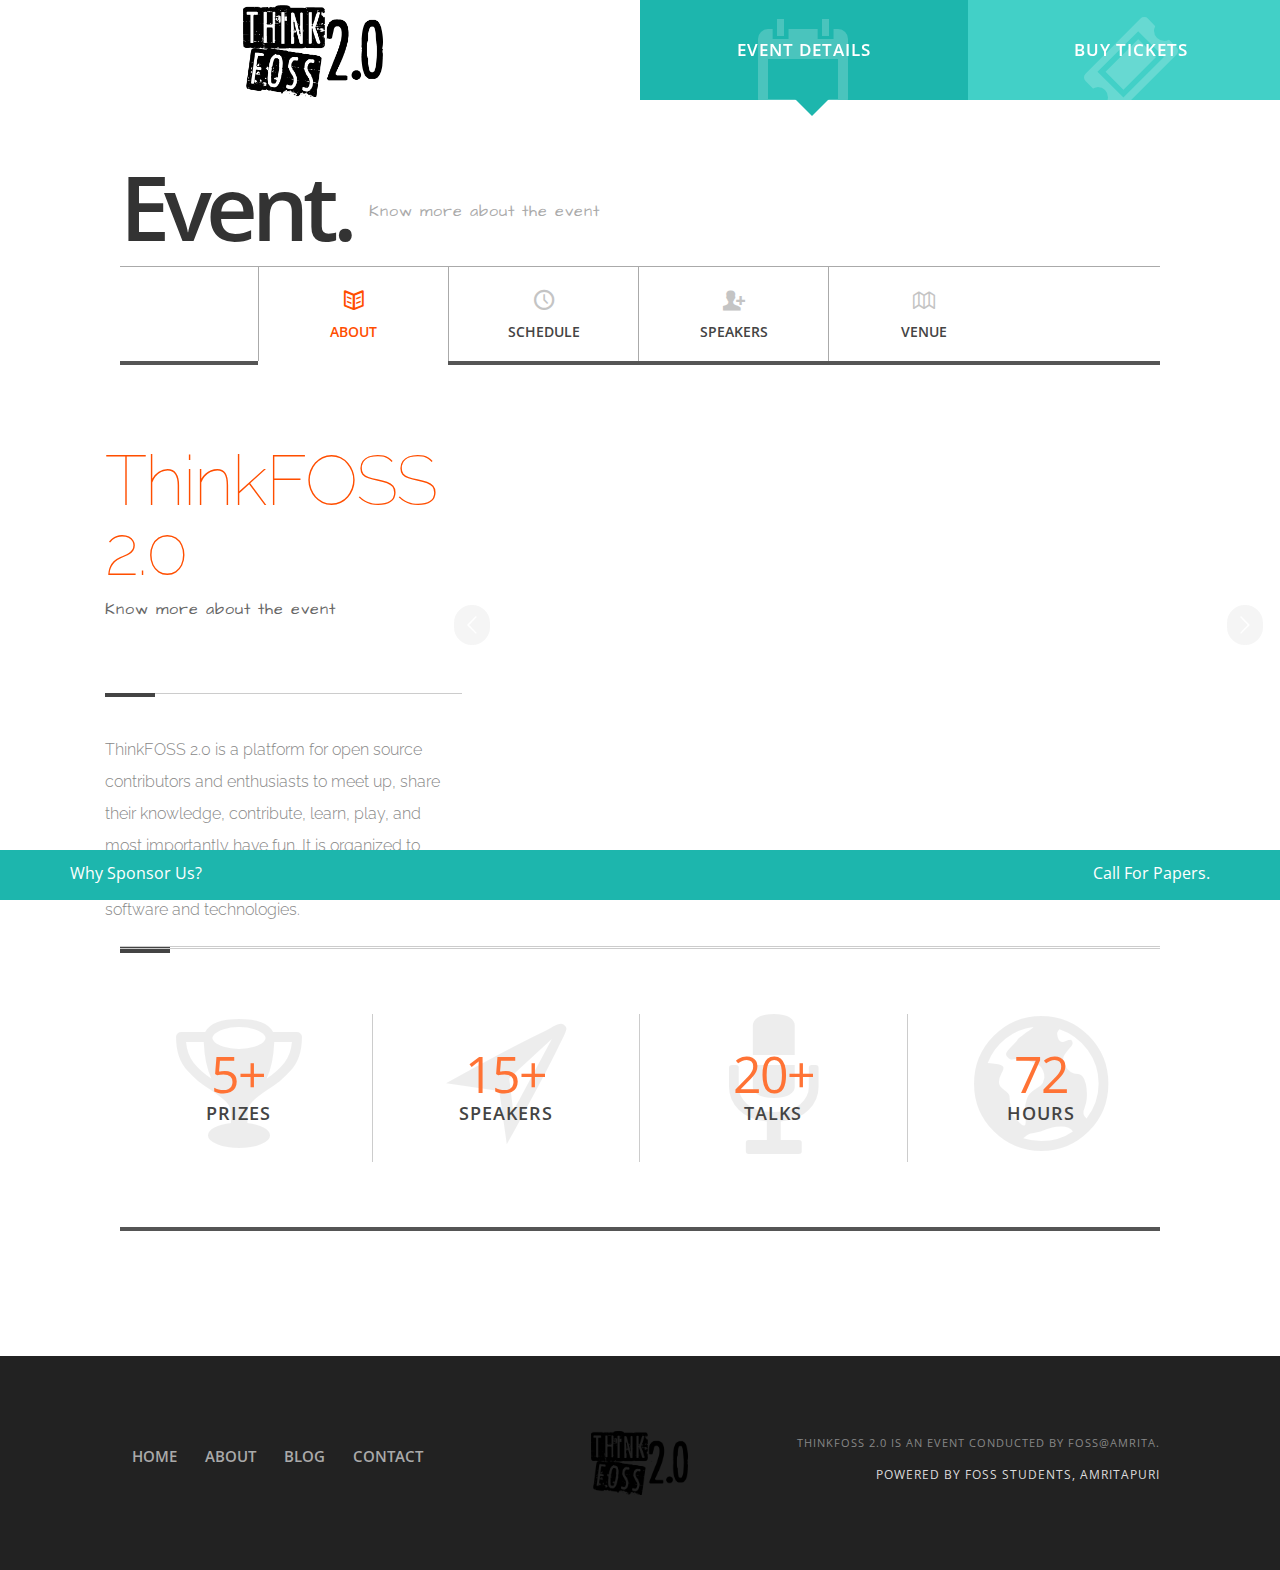
==== commit c5205ae1: "footer" ====
--- a/event.html
+++ b/event.html
@@ -16,11 +16,22 @@
 	<link href='http://fonts.googleapis.com/css?family=Open+Sans:400,600' rel='stylesheet' type='text/css'>
 	<link href='http://fonts.googleapis.com/css?family=Raleway:100,300,400' rel='stylesheet' type='text/css'>
 	<link href='http://fonts.googleapis.com/css?family=Architects+Daughter' rel='stylesheet' type='text/css'>
-
+	<link rel="stylesheet" href="includes/css/font-awesome.min.css">
+    <link rel="stylesheet" href="includes/css/bootstrap.min.css">
+    <link rel="stylesheet" href="includes/css/main.css">
 </head>
 
 <body>
-
+<nav class="navbar navbar-fixed-bottom" style="background-color: #1DB6AD; color: white">
+                    <div class="container" style="padding-top: 10px">
+                        <div class="pull-left fnav">
+                            	<p>Why Sponsor Us?</p>
+                        </div>
+                        <div class="pull-right fnav">
+                              <p>Call For Papers.</p>
+                        </div>
+                    </div>
+                </nav>
 <!-- ## HEADER ## -->
 <header id="qcHeader">
 	<div class="row">
@@ -445,35 +456,7 @@
 										</div>
 									</li>
 									<!-- ## SPEAKER 3 ## -->
-									<li>
-										<div class="small-box">
-											<img src="../studioo1/standard/assets/img/placeholder/t1.png" alt="Team-3" title="http://photodune.net/item/smart-girl/2612875?WT.ac=search_thumb&WT.oss_phrase=smart%20&WT.oss_rank=51&WT.z_author=Pressmaster"/>
-											<h4>David Jones</h4>
-											<p>Human Resource</p>
-											<ul class="qcGlyphSocial clearfix">
-												<li><a href="#" class="tips" title="ANDROID"><i class="icon-android"></i></a></li>
-												<li><a href="#" class="tips" title="GITHUB"><i class="icon-github"></i></a></li>
-												<li><a href="#" class="tips" title="SOUNDCLOUD"><i class="icon-soundcloud"></i></a></li>
-												<li><a href="#" class="tips" title="STACK"><i class="icon-stackoverflow"></i></a></li>
-												<li><a href="#" class="tips" title="DROPBOX"><i class="icon-dropbox"></i></a></li>
-											</ul>
-										</div>
-									</li>
-									<!-- ## SPEAKER 4 ## -->
-									<li>
-										<div class="small-box">
-											<img src="../studioo1/standard/assets/img/placeholder/t4.png" alt="Team-4" title="http://photodune.net/item/office/6805736?WT.ac=search_thumb&WT.oss_phrase=office&WT.oss_rank=220&WT.z_author=val_thoermer"/>
-											<h4>Peter Smith</h4>
-											<p>Designer</p>
-											<ul class="qcGlyphSocial clearfix">
-												<li><a href="#" class="tips" title="DRIBBBLE"><i class="icon-dribbble"></i></a></li>
-												<li><a href="#" class="tips" title="FORRST"><i class="icon-forrst"></i></a></li>
-												<li><a href="#" class="tips" title="GPLUS"><i class="icon-gplus"></i></a></li>
-												<li><a href="#" class="tips" title="STACK"><i class="icon-stackoverflow"></i></a></li>
-												<li><a href="#" class="tips" title="DROPBOX"><i class="icon-dropbox"></i></a></li>
-											</ul>
-										</div>
-									</li>
+								
 								</ul>
 								<!-- ## SPEAKERS LIST END ## -->
 
--- a/includes/css/main.css
+++ b/includes/css/main.css
@@ -0,0 +1,1492 @@
+/**
+*
+* ---------------------------------------------------------------------------
+*
+* Template : Blue - A One-Page HTML Portfolio/Business Template
+* Author : Muhammad Morshd
+* Author URI : http://morsheds.com
+*
+* ---------------------------------------------------------------------------
+*
+*/
+
+/* =================================== */
+/*	Basic Style
+/* =================================== */
+
+body {
+    background-color: #fff;
+    font-family: 'Open Sans', sans-serif;
+    line-height: 24px;
+    font-size: 16px;
+    color: #818181;
+}
+
+figure, p, address {
+    margin: 0;
+}
+
+p {
+    line-height: 25px;
+}
+
+iframe {
+    border: 0;
+}
+
+a {
+    -webkit-transition: all 0.3s ease-out 0s;
+       -moz-transition: all 0.3s ease-out 0s;
+        -ms-transition: all 0.3s ease-out 0s;
+         -o-transition: all 0.3s ease-out 0s;
+            transition: all 0.3s ease-out 0s;
+}
+
+a, a:hover, a:focus, .btn:focus {
+    text-decoration: none;
+    outline: none;
+}
+
+h1, h2, h3, h4, h5, h6,
+.h1, .h2, .h3, .h4, .h5, .h6 {
+    font-family: 'Open Sans', sans-serif;
+    color: black;
+}
+
+main > section {
+    padding: 70px 0;
+}
+
+.btn {
+    border-radius: 0;
+    border: 0;
+    position: relative;
+    text-transform: uppercase;
+}
+
+.btn-blue {
+    background-color: rgba(0,158,227, 0.78);
+    box-shadow: 0 -2px 0 rgba(0, 0, 0, 0.15) inset;
+    padding: 15px 55px;
+    color: #fff;
+}
+
+.btn-border {
+    border: 2px solid #fff;
+    color: #fff;
+    padding: 12px 35px;
+}
+
+.bg-blue {
+    background-color: #009EE3;
+}
+
+/* Sweep To Right */
+.btn-effect {
+	vertical-align: middle;
+	box-shadow: 0 0 1px rgba(0, 0, 0, 0);
+	position: relative;
+	display: inline-block;
+
+	-webkit-transform: translateZ(0);
+	   -moz-transform: translateZ(0);
+		-ms-transform: translateZ(0);
+		 -o-transform: translateZ(0);
+			transform: translateZ(0);
+
+	-webkit-backface-visibility: hidden;
+	   -moz-backface-visibility: hidden;
+			backface-visibility: hidden;
+
+	-webkit-transition-property: color;
+	   -moz-transition-property: color;
+		-ms-transition-property: color;
+			transition-property: color;
+
+	-webkit-transition-duration: 0.3s;
+	   -moz-transition-duration: 0.3s;
+		-ms-transition-duration: 0.3s;
+			transition-duration: 0.3s;
+
+	-moz-osx-font-smoothing: grayscale;
+}
+
+.btn-effect:before {
+	content: "";
+	position: absolute;
+	z-index: -1;
+	top: 0;
+	left: 0;
+	right: 0;
+	bottom: 0;
+	background: #fff;
+
+	-webkit-transform: scaleX(0);
+	   -moz-transform: scaleX(0);
+		-ms-transform: scaleX(0);
+			transform: scaleX(0);
+
+	-webkit-transform-origin: 0 50%;
+	   -moz-transform-origin: 0 50%;
+		-ms-transform-origin: 0 50%;
+			transform-origin: 0 50%;
+
+	-webkit-transition-property: transform;
+	   -moz-transition-property: transform;
+		-ms-transition-property: transform;
+			transition-property: transform;
+
+	-webkit-transition-duration: 0.3s;
+	   -moz-transition-duration: 0.3s;
+		-ms-transition-duration: 0.3s;
+			transition-duration: 0.3s;
+
+	-webkit-transition-timing-function: ease-out;
+	   -moz-transition-timing-function: ease-out;
+		-ms-transition-timing-function: ease-out;
+			transition-timing-function: ease-out;
+}
+
+.btn-effect:hover, .btn-effect:focus, .btn-effect:active {
+	color: #009EE3;
+}
+
+.btn-effect:hover:before, .btn-effect:focus:before, .btn-effect:active:before {
+	-webkit-transform: scaleX(1);
+	   -moz-transform: scaleX(1);
+	    -ms-transform: scaleX(1);
+			transform: scaleX(1);
+}
+
+.sec-title {
+    margin-bottom: 50px;
+}
+
+.sec-title.white {
+    color: #fff;
+}
+
+.sec-title h2 {
+    font-size: 36px;
+    margin: 0 0 30px;
+    padding-bottom: 30px;
+    position: relative;
+    text-transform: uppercase;
+}
+
+.sec-title.white h2 {
+    color: #fff;
+}
+
+.sec-title h2:after {
+    border-bottom: 1px solid #009ee3;
+    content: "";
+    display: block;
+    left: 45%;
+    bottom: 0;
+    position: absolute;
+    width: 115px;
+}
+
+.sec-title.white h2:after {
+    border-bottom: 1px solid #fff;
+}
+
+.parallax {
+    background-attachment: fixed;
+    background-position: center top;
+    background-repeat: no-repeat;
+    background-size: cover;
+}
+.sec-title {
+	color:white;
+	font-weight:700;
+}
+
+
+/**
+/*	Preloader
+/* ==========================================*/
+
+#preloader {
+    background-color: #fff;
+    position: fixed;
+    width: 100%;
+    height: 100%;
+    z-index: 9999;
+}
+
+/*Battery*/
+.loder-box {
+  background-color: rgba(0, 0, 0, 0.02);
+  border-radius: 1px;
+  height: 100px;
+  left: 50%;
+  margin-left: -64px;
+  margin-top: -50px;
+  position: absolute;
+  top: 50%;
+  width: 128px;
+}
+
+.battery{
+    width: 60px;
+    height: 25px;
+    top: 35%;
+    border: 1px #2E2E2E solid;
+    border-radius: 2px;
+    position: relative;
+    -webkit-animation: charge 5s linear infinite;
+       -moz-animation: charge 5s linear infinite;
+            animation: charge 5s linear infinite;
+    margin: 0 auto;
+}
+
+.battery:after {
+  background-color: #2E2E2E;
+  border-radius: 0 1px 1px 0;
+  content: "";
+  height: 10px;
+  position: absolute;
+  right: -5px;
+  top: 7px;
+  width: 3px;
+}
+
+@-webkit-keyframes charge{
+    0%{box-shadow: inset 0px 0px 0px #2E2E2E;}
+    100%{box-shadow: inset 60px 0px 0px #2E2E2E;}
+}
+
+@-moz-keyframes charge{
+    0%{box-shadow: inset 0px 0px 0px #2E2E2E;}
+    100%{box-shadow: inset 60px 0px 0px #2E2E2E;}
+}
+
+@keyframes charge{
+    0%{box-shadow: inset 0px 0px 0px #2E2E2E;}
+    100%{box-shadow: inset 60px 0px 0px #2E2E2E;}
+}
+
+
+
+
+
+/**
+/*	Header
+/* ==========================================*/
+
+#navigation {
+    -webkit-transition: all 0.8s ease 0s;
+       -moz-transition: all 0.8s ease 0s;
+        -ms-transition: all 0.8s ease 0s;
+         -o-transition: all 0.8s ease 0s;
+            transition: all 0.8s ease 0s;
+
+    background-color: rgba(0,0,0,.4);
+    box-shadow: 0 1px 4px rgba(0, 0, 0, 0.3);
+    padding: 5px 0;
+}
+
+#navigation.animated-header {
+    padding: 20px 0;
+}
+
+h1.navbar-brand {
+    font-size: 20px;
+    font-weight: 700;
+    margin: 0;
+    text-transform: uppercase;
+}
+
+.navbar-inverse .navbar-nav > li > a {
+    color: #fff;
+    font-size: 15px;
+    text-transform: uppercase;
+}
+
+
+/*=================================================================
+	Home Slider
+==================================================================*/
+
+
+#home-slider {
+    position: relative;
+    padding: 0;
+}
+
+.sl-slider-wrapper {
+    width: 100%;
+    margin: 0 auto;
+    position: relative;
+    overflow: hidden;
+}
+
+.sl-slider {
+    position: absolute;
+    top: 0;
+    left: 0;
+}
+
+/* Slide wrapper and slides */
+
+.sl-slide,
+.sl-slides-wrapper,
+.sl-slide-inner {
+    position: absolute;
+    width: 100%;
+    height: 100%;
+    top: 0;
+    left: 0;
+}
+
+.sl-slide {
+    z-index: 1;
+}
+
+.slide-caption {
+    color: #fff;
+    display: table;
+    height: 100%;
+    left: 0;
+    min-height: 100%;
+    position: absolute;
+    text-align: center;
+    top: 0;
+    width: 100%;
+    z-index: 11;
+}
+
+.slide-caption .caption-content {
+    vertical-align: middle;
+    display: table-cell;
+}
+
+.caption-content h2 {
+	color: white;
+    font-size: 75px;
+    font-weight: 200;
+	text-shadow: 0 1px 0 #ccc,
+	0 2px 0 #c9c9c9,
+	0 3px 0 #bbb,
+	0 4px 0 #b9b9b9,
+	0 5px 0 #aaa,
+	0 6px 1px rgba(0,0,0,.1),
+	0 0 5px rgba(0,0,0,.1),
+	0 1px 3px rgba(0,0,0,.3),
+	0 3px 5px rgba(0,0,0,.2),
+	0 5px 10px rgba(0,0,0,.25),
+	0 10px 10px rgba(0,0,0,.2),
+	0 20px 20px rgba(0,0,0,.15);
+
+    margin-bottom: 25px;
+}
+
+.caption-content > span {
+    display: block;
+    font-size: 30px;
+    margin-bottom: 45px;
+    text-transform: capitalize;
+}
+
+.caption-content p {
+    font-size: 29px;
+    margin-bottom: 65px;
+}
+
+/* The duplicate parts/slices */
+
+.sl-content-slice {
+    overflow: hidden;
+    position: absolute;
+    -webkit-box-sizing: content-box;
+    -moz-box-sizing: content-box;
+    box-sizing: content-box;
+    background: #fff;
+    -webkit-backface-visibility: hidden;
+    -moz-backface-visibility: hidden;
+    -o-backface-visibility: hidden;
+    -ms-backface-visibility: hidden;
+    backface-visibility: hidden;
+    opacity : 1;
+}
+
+/* Horizontal slice */
+
+.sl-slide-horizontal .sl-content-slice {
+    width: 100%;
+    height: 50%;
+    left: -200px;
+    -webkit-transform: translateY(0%) scale(1);
+    -moz-transform: translateY(0%) scale(1);
+    -o-transform: translateY(0%) scale(1);
+    -ms-transform: translateY(0%) scale(1);
+    transform: translateY(0%) scale(1);
+}
+
+.sl-slide-horizontal .sl-content-slice:first-child {
+    top: -200px;
+    padding: 200px 200px 0px 200px;
+}
+
+.sl-slide-horizontal .sl-content-slice:nth-child(2) {
+    top: 50%;
+    padding: 0px 200px 200px 200px;
+}
+
+/* Vertical slice */
+
+.sl-slide-vertical .sl-content-slice {
+    width: 50%;
+    height: 100%;
+    top: -200px;
+    -webkit-transform: translateX(0%) scale(1);
+    -moz-transform: translateX(0%) scale(1);
+    -o-transform: translateX(0%) scale(1);
+    -ms-transform: translateX(0%) scale(1);
+    transform: translateX(0%) scale(1);
+}
+
+.sl-slide-vertical .sl-content-slice:first-child {
+    left: -200px;
+    padding: 200px 0px 200px 200px;
+}
+
+.sl-slide-vertical .sl-content-slice:nth-child(2) {
+    left: 50%;
+    padding: 200px 200px 200px 0px;
+}
+
+/* Content wrapper */
+/* Width and height is set dynamically */
+.sl-content-wrapper {
+    position: absolute;
+}
+
+.sl-content {
+    width: 100%;
+    height: 100%;
+}
+
+/* Default styles for background colors
+
+.btn-effect:after {
+    width: 0%;
+    height: 100%;
+    top: 0;
+    left: 0;
+    background: #fff;
+    content: "";
+    position: absolute;
+    z-index: -1;
+
+    -webkit-transition: all 0.3s ease-out 0s;
+       -moz-transition: all 0.3s ease-out 0s;
+        -ms-transition: all 0.3s ease-out 0s;
+         -o-transition: all 0.3s ease-out 0s;
+            transition: all 0.3s ease-out 0s;
+}
+
+.btn-effect:hover,
+.btn-effect:active {
+    color: #0e83cd;
+}
+
+.btn-effect:hover:after,
+.btn-effect:active:after {
+    width: 100%;
+} */
+
+
+/* Project laughtbox setup */
+
+.fancybox-item.fancybox-close {
+    background: url("../img/icons/close.png") no-repeat scroll 0 0 transparent;
+    height: 50px;
+    right: 0;
+    top: 0;
+    width: 50px;
+}
+
+.fancybox-next span {
+    background: url("../img/right.png") no-repeat scroll center center #009ee3;
+    height: 50px;
+    width: 50px;
+    right: 0;
+}
+
+.fancybox-prev span {
+    background: url("../img/left.png") no-repeat scroll center center #009ee3;
+    height: 50px;
+    width: 50px;
+    left: 0;
+}
+
+/*=================================================================
+	About
+==================================================================*/
+
+#about {
+    background-color: #009EE3;
+    color: #fff;
+}
+
+#about h3 {
+    color: #fff;
+    margin: 0 0 35px;
+    text-transform: uppercase;
+}
+
+#about .welcome-block h3 {
+    margin: 0 0 65px;
+}
+
+#about .welcome-block img {
+    border: 3px solid #fff;
+    border-radius: 50%;
+    margin-right: 35px;
+    max-width: 100px;
+}
+
+#about .message-body {
+    font-size: 13px;
+    line-height: 20px;
+    margin-bottom: 70px;
+}
+
+.owl-buttons {
+    border: 2px solid #fff;
+    display: inline-block;
+    float: right;
+    padding: 1px 8px 5px;
+}
+
+.owl-buttons > div {
+    display: inline-block;
+    padding: 0 5px;
+}
+
+.welcome-message {
+    padding: 0 50px;
+}
+
+.welcome-message img {
+    display: block;
+    height: auto;
+    max-width: 100px;
+    float: left;
+}
+
+.welcome-message p {
+    font-size: 13px;
+    margin-left: 135px;
+}
+
+/*=================================================================
+	Services
+==================================================================*/
+
+.service-icon {
+    border: 3px solid transparent;
+    display: inline-block;
+    height: 85px;
+    width: 85px;
+    line-height: 101px;
+
+    -webkit-transform: rotate(47deg);
+       -moz-transform: rotate(47deg);
+        -ms-transform: rotate(47deg);
+         -o-transform: rotate(47deg);
+            transform: rotate(47deg);
+
+    -webkit-transition: all 0.3s ease 0s;
+       -moz-transition: all 0.3s ease 0s;
+        -ms-transition: all 0.3s ease 0s;
+         -o-transition: all 0.3s ease 0s;
+            transition: all 0.3s ease 0s;
+}
+
+.service-item:hover .service-icon {
+    border: 3px solid #009ee3;
+    margin-bottom: 20px;
+    color: #009ee3;
+}
+
+.service-icon i {
+    -webkit-transform: rotate(-48deg);
+       -moz-transform: rotate(-48deg);
+        -ms-transform: rotate(-48deg);
+         -o-transform: rotate(-48deg);
+            transform: rotate(-48deg);
+}
+
+.service-item h3 {
+    font-size: 20px;
+    text-transform: uppercase;
+}
+
+/*=================================================================
+	Portfolio
+==================================================================*/
+
+.project-wrapper {
+    margin: 0;
+    padding: 0;
+    list-style: none;
+    text-align: center;
+}
+
+.project-wrapper li {
+    display: inline-block;
+}
+
+.portfolio-item {
+    cursor: pointer;
+    margin: 0 1% 1% 0;
+    overflow: hidden;
+    position: relative;
+    width: 32%;
+}
+
+figcaption.mask {
+    background-color: rgba(54, 55, 50, 0.79);
+    bottom: -126px;
+    color: #fff;
+    padding: 25px;
+    position: absolute;
+    width: 100%;
+    text-align: left;
+
+    -webkit-transition: all 0.4s ease 0s;
+       -moz-transition: all 0.4s ease 0s;
+        -ms-transition: all 0.4s ease 0s;
+         -o-transition: all 0.4s ease 0s;
+            transition: all 0.4s ease 0s;
+}
+
+.portfolio-item:hover figcaption.mask {
+    bottom: 0;
+}
+
+figcaption.mask h3 {
+    margin: 0;
+    color: #fff;
+}
+
+ul.external {
+    list-style: outside none none;
+    margin: 0;
+    padding: 0;
+    position: absolute;
+    right: 0;
+    top: -47px;
+
+    -webkit-transition: all 0.4s ease 0s;
+       -moz-transition: all 0.4s ease 0s;
+        -ms-transition: all 0.4s ease 0s;
+         -o-transition: all 0.4s ease 0s;
+            transition: all 0.4s ease 0s;
+}
+
+ul.external li {
+    display: inline-block;
+}
+
+ul.external li a {
+    background-color: rgba(255, 255, 255, 0.9);
+    color: #818181;
+    display: block;
+    padding: 10px 18px 13px;
+
+    -webkit-transition: all 0.5s ease 0s;
+       -moz-transition: all 0.5s ease 0s;
+        -ms-transition: all 0.5s ease 0s;
+         -o-transition: all 0.5s ease 0s;
+            transition: all 0.5s ease 0s;
+}
+
+ul.external li a:hover {
+    background-color: #009EE3;
+    color: #fff;
+}
+
+.portfolio-item:hover ul.external {
+    top: 0;
+}
+
+.fancybox-skin {
+    border-radius: 0;
+}
+
+.fancybox-title.fancybox-title-inside-wrap {
+    padding: 15px;
+}
+
+.fancybox-title h3 {
+    margin: 0 0 15px;
+}
+
+.fancybox-title p {
+    color: #818181;
+    font-size: 16px;
+    line-height: 22px;
+}
+
+.fancybox-title-inside-wrap {
+    padding-top: 0;
+}
+
+/*=================================================================
+	Testimonials
+==================================================================*/
+
+
+#testimonials {
+    background-image: url(../img/parallax/testimonial.jpg);
+    padding: 0;
+    color: #fff;
+}
+
+#testimonials .sec-title h2:after {
+    border-bottom: 1px solid #fff;
+}
+
+#testimonials .overlay {
+    background-color: rgba(15,155,224, 0.78);
+    padding: 70px 0 40px;
+}
+
+.testimonial-item {
+    margin: 0 auto;
+    padding-bottom: 50px;
+    width: 64%;
+}
+
+.testimonial-item img {
+    border: 3px solid #fff;
+    border-radius: 50%;
+    display: inline-block;
+    height: auto;
+    max-width: 100px;
+}
+
+.testimonial-item > div {
+    line-height: 30px;
+    position: relative;
+}
+
+.testimonial-item > div:before {
+    background-image: url("../img/icons/quotes.png");
+    background-repeat: no-repeat;
+    bottom: 127px;
+    height: 33px;
+    left: -35px;
+    position: absolute;
+    width: 45px;
+}
+
+.testimonial-item > div:after {
+    background-image: url("../img/icons/quotes.png");
+    background-position: -58px 0;
+    background-repeat: no-repeat;
+    bottom: -50px;
+    height: 33px;
+    position: absolute;
+    right: 0;
+    width: 45px;
+}
+
+.testimonial-item > div > span {
+    display: inline-block;
+    font-weight: 700;
+    margin: 40px 0 30px;
+    text-transform: uppercase;
+}
+
+#testimonials .owl-controls.clickable {
+    margin-top: 20px;
+    text-align: center;
+}
+
+#testimonials .owl-buttons {
+    border: 2px solid #fff;
+    float: inherit;
+}
+
+#testimonials .owl-prev:hover,
+#testimonials .owl-next:hover {
+    color: #fff;
+}
+
+.price-table {
+    border: 1px solid #e3e3e3;
+}
+
+.price-table.featured {
+    -webkit-box-shadow: 0 4px 5px rgba(0,0,0,0.19);
+       -moz-box-shadow: 0 4px 5px rgba(0,0,0,0.19);
+            box-shadow: 0 4px 5px rgba(0,0,0,0.19);
+}
+
+.price-table > span {
+    color: #252525;
+    display: block;
+    font-size: 24px;
+    padding: 30px 0;
+    text-transform: uppercase;
+}
+
+.price-table .value {
+    background-color: #f8f8f8;
+    color: #727272;
+    padding: 20px 0;
+
+    -webkit-transition: all 0.7s ease 0s;
+       -moz-transition: all 0.7s ease 0s;
+        -ms-transition: all 0.7s ease 0s;
+         -o-transition: all 0.7s ease 0s;
+            transition: all 0.7s ease 0s;
+}
+
+.price-table.featured .value {
+    background-color: #009EE3;
+    color: #fff;
+}
+
+.price-table .value span {
+    display: inline-block;
+}
+
+.price-table .value span:first-child {
+    font-size: 32px;
+    line-height: 32px;
+}
+
+.price-table .value span:nth-child(2) {
+    font-size: 65px;
+    line-height: 65px;
+    margin-bottom: 25px;
+}
+
+.price-table .value span:last-child {
+    font-size: 16px;
+}
+
+.price-table ul {
+    margin: 0;
+    padding: 0;
+    list-style: none;
+    text-align: center;
+}
+
+.price-table ul li {
+    border-top: 1px solid #e3e3e3;
+    display: block;
+    padding: 25px 0;
+
+    -webkit-transition: all 0.7s ease 0s;
+       -moz-transition: all 0.7s ease 0s;
+        -ms-transition: all 0.7s ease 0s;
+         -o-transition: all 0.7s ease 0s;
+            transition: all 0.7s ease 0s;
+}
+
+.price-table ul li a {
+    display: block;
+    text-transform: uppercase;
+}
+
+.price-table.featured ul li:last-child,
+.price-table ul li:last-child:hover {
+    background-color: #009EE3;
+}
+
+.price-table.featured ul li:last-child a,
+.price-table ul li:last-child:hover a {
+    color: #fff;
+}
+
+.slide-caption {
+background: url("../img/slide_bg.png") repeat scroll 0 0 transparent;
+padding: 100px 0 120px;
+}
+
+/*=================================================================
+	Price
+==================================================================*/
+
+#social {
+    background-image: url(../img/slider/banner.jpg);
+    padding: 0;
+}
+
+#social .overlay {
+    background: url("../img/slide_bg.png") repeat scroll 0 0 transparent;
+    padding: 100px 0 120px;
+}
+
+.social-button {
+    margin: 0;
+    padding: 0;
+    list-style: none;
+    text-align: center;
+}
+
+.social-button li {
+    display: inline-block;
+}
+
+.social-button li:nth-child(2) {
+    margin: 0 75px;
+}
+
+.social-button li a {
+    border: 2px solid #fff;
+    border-radius: 50%;
+    color: #fff;
+    display: block;
+    height: 90px;
+    line-height: 96px;
+    width: 90px;
+
+    -webkit-transition: all 0.2s ease 0s;
+       -moz-transition: all 0.2s ease 0s;
+        -ms-transition: all 0.2s ease 0s;
+         -o-transition: all 0.2s ease 0s;
+            transition: all 0.2s ease 0s;
+}
+
+.social-button li a:hover {
+    color: #008ECC;
+    border: 2px solid #008ECC;
+}
+
+div .radio-btn{
+  margin:0 0 0.75em 0;
+  padding: 8px;
+}
+
+input[type="radio"] {
+    display:none;
+}
+input[type="radio"] + label {
+    color: black;
+    font-family:Arial, sans-serif;
+    font-size:14px;
+}
+input[type="radio"] + label span {
+    display:inline-block;
+    width:19px;
+    height:19px;
+    margin:-1px 4px 0 0;
+    vertical-align:middle;
+    cursor:pointer;
+    -moz-border-radius:  50%;
+    border-radius:  50%;
+}
+
+input[type="radio"] + label span {
+     background-color:black;
+}
+
+input[type="radio"]:checked + label span{
+     background-color:#009EE3;
+}
+input[type="radio"] + label span,
+input[type="radio"]:checked + label span {
+  -webkit-transition:background-color 0.4s linear;
+  -o-transition:background-color 0.4s linear;
+  -moz-transition:background-color 0.4s linear;
+  transition:background-color 0.4s linear;
+}
+
+/*================================================================
+}
+
+textarea.form-control {
+    width: 100%;
+    height: 165px;
+}
+
+#submit:hover {
+  color: #fff;
+}
+
+#submit:before {
+  background-color: #0A85BB;
+}
+
+#submit.btn-effect:after {
+  background: #2E2E2E;
+}
+
+.contact-details h3 {
+    border-bottom: 1px solid #008ecc;
+    font-weight: 700;
+    margin-bottom: 15px;
+    padding-bottom: 15px;
+    text-transform: uppercase;
+}
+
+.contact-details p {
+    line-height: 30px;
+}
+
+.contact-details p i {
+    margin-right: 10px;
+}
+
+.contact-details span {
+    display: block;
+    margin-left: 24px;
+}
+
+
+/*============================================================
+	Google Maps
+==============================================================*/
+
+#google-map {
+    padding: 0;
+}
+
+#map-canvas {
+    width: 100%;
+    height: 300px;
+}
+
+
+/*============================================================
+	Footer
+==============================================================*/
+
+#footer {
+    background-color: #2E2E2E;
+    padding: 70px 0;
+    color: #fff;
+}
+
+.footer-content {
+    width: 390px;
+    margin: 0 auto;
+}
+
+.footer-content > div {
+    margin-bottom: 40px;
+}
+
+.footer-content > div > p:first-child {
+    margin-bottom: 15px;
+    text-transform: uppercase;
+}
+
+.subscribe-form {
+    position: relative;
+}
+
+.subscribe.form-control {
+    background-color: transparent;
+    border: 1px solid #7f7f7f;
+}
+
+.subscribe.form-control:focus {
+    -webkit-box-shadow: none;
+       -moz-box-shadow: none;
+            box-shadow: none;
+}
+
+.submit-icon {
+    background-color: #7f7f7f;
+    border: 0 none;
+    border-radius: 0;
+    color: #c1c1c1;
+    padding: 13px 20px;
+    position: absolute;
+    overflow: hidden;
+    right: 0;
+    top: 0;
+}
+
+.submit-icon .fa-paper-plane {
+    position: relative;
+    top: 0;
+
+    -webkit-transform: translateX(0);
+       -moz-transform: translateX(0);
+        -ms-transform: translateX(0);
+         -o-transform: translateX(0);
+            transform: translateX(0);
+
+    -webkit-transition: all 0.3s ease 0.2s;
+       -moz-transition: all 0.3s ease 0.2s;
+        -ms-transition: all 0.3s ease 0.2s;
+         -o-transition: all 0.3s ease 0.2s;
+            transition: all 0.3s ease 0.2s;
+}
+
+.submit-icon:hover .fa-paper-plane {
+    position: relative;
+    top: -37px;
+
+    -webkit-transform: translateX(30px);
+       -moz-transform: translateX(30px);
+        -ms-transform: translateX(30px);
+         -o-transform: translateX(30px);
+            transform: translateX(30px);
+}
+
+.footer-content .footer-social {
+    margin: 40px 0 35px;
+}
+
+.footer-social ul {
+    list-style: outside none none;
+    margin: 0;
+    padding: 0;
+    text-align: center;
+}
+
+.footer-social ul li {
+    display: inline-block;
+    margin: 0 10px;
+}
+
+.footer-social ul li a {
+    color: #7f7f7f;
+    display: block;
+
+    -webkit-transition: all 0.2s ease 0s;
+       -moz-transition: all 0.2s ease 0s;
+        -ms-transition: all 0.2s ease 0s;
+         -o-transition: all 0.2s ease 0s;
+            transition: all 0.2s ease 0s;
+}
+
+.footer-social ul li a:hover {
+    color: #009EE3;
+}
+
+.footer-content > p {
+    color: #ababab;
+    font-size: 12px;
+}
+
+
+
+/*============================================================
+	Responsive Styles
+ ============================================================*/
+
+/*============================================================
+	For Small Desktop
+==============================================================*/
+
+@media (min-width: 980px) and (max-width: 1150px) {
+
+/*about*/
+    #about .welcome-block img {
+        margin-bottom: 30px;
+    }
+
+/* portfolio */
+    figcaption.mask {
+        bottom: -151px;
+    }
+
+    .testimonial-item > div:after {
+        bottom: -40px;
+    }
+}
+
+
+/*============================================================
+	Tablet (Portrait) Design for a width of 768px
+==============================================================*/
+
+@media (min-width: 768px) and (max-width: 979px) {
+
+/* home slider  */
+    .caption-content h2 {
+        font-size: 60px;
+
+    }
+
+    .caption-content p {
+        font-size: 25px;
+    }
+
+    .caption-content strong {
+        font-size: 45px;
+    }
+
+/* about */
+    .recent-works {
+        margin-bottom: 50px;
+    }
+
+    .service-item {
+        margin-bottom: 50px;
+    }
+
+/* portfolio */
+    .portfolio-item {
+        width: 48%;
+    }
+
+/* testimonial */
+    .testimonial-item {
+        width: 100%;
+    }
+
+    .testimonial-item {
+        width: 80%;
+    }
+
+    .testimonial-item > div:after {
+        bottom: -35px;
+    }
+
+/* price */
+    .price-table {
+        margin-bottom: 50px;
+    }
+
+/* contact form */
+    .contact-form {
+        margin-bottom: 50px;
+    }
+}
+
+
+/*============================================================
+	Mobile (Portrait) Design for a width of 320px
+==============================================================*/
+
+@media only screen and (max-width: 767px) {
+
+    body {
+        font-size: 14px;
+    }
+
+    .parallax {
+        background-position: centet tip !important;
+    }
+
+    .sec-title h2 {
+        font-size: 25px;
+    }
+
+    .sec-title h2:after {
+        left: 30%;
+    }
+
+/*navigation*/
+    .navbar-inverse .navbar-toggle {
+        border-color: #fff;
+    }
+
+    .navbar-inverse .navbar-toggle:hover,
+    .navbar-inverse .navbar-toggle:focus {
+        background-color: transparent;
+    }
+
+/* slider */
+    .caption-content h2 {
+        font-size: 50px;
+    }
+
+    .caption-content > span {
+        font-size: 16px;
+        margin-bottom: 20px;
+    }
+
+    .caption-content p {
+        font-size: 16px;
+        margin-bottom: 30px;
+    }
+
+    .caption-content strong {
+        font-size: 22px;
+    }
+
+/* about */
+    .recent-works {
+        margin-bottom: 85px;
+    }
+
+    #about h3 {
+        font-size: 18px;
+        margin: 0 0 35px !important;
+    }
+
+    #about .owl-buttons {
+        margin-top: 20px;
+    }
+
+    #about .message-body {
+        margin-bottom: 45px;
+    }
+
+    #about .welcome-block img {
+        margin: 0 25px 15px 0;
+    }
+
+/* service */
+    .service-item {
+        width: 100%;
+    }
+
+/*portfolio*/
+    .portfolio-item {
+        margin: 0 auto 20px;
+        font-size: 14px;
+        width: auto;
+		margin-left: auto;margin-right: auto;
+    }
+
+    figcaption.mask {
+        bottom: -107px;
+        color: #fff;
+        padding: 15px;
+    }
+
+/* lightbox */
+    .fancybox-title h3 {
+        font-size: 20px;
+    }
+
+    .fancybox-title p {
+        font-size: 14px;
+    }
+
+/* testimonial */
+    .testimonial-item {
+        width: 95%;
+    }
+
+    .testimonial-item > div:before,
+    .testimonial-item > div:after {
+        background-image: none;
+    }
+
+    .testimonial-item > div > span {
+        margin: 30px 0 20px;
+    }
+
+/* price */
+    .price-table {
+        margin-bottom: 50px;
+    }
+
+/* follow us */
+    .social-button li:nth-child(2) {
+        margin: 0 25px;
+    }
+
+    .social-button li a {
+        height: 65px;
+        line-height: 71px;
+        width: 65px;
+    }
+
+/* contact form */
+    .contact-form {
+        margin-bottom: 50px;
+    }
+
+/* footer */
+    .footer-content {
+        width: 100%;
+    }
+
+    .footer-social ul li {
+        margin: 0 7px;
+    }
+}
+
+
+/*============================================================
+	Mobile (Landscape) Design for a width of 480px
+==============================================================*/
+
+@media only screen and (min-width: 480px) and (max-width: 767px) {
+
+    .sec-title h2:after {
+        left: 38%;
+    }
+
+/* home slider */
+    .caption-content h2 {
+        font-size: 50px;
+    }
+
+    .caption-content p {
+        font-size: 25px;
+    }
+
+    .caption-content strong {
+        font-size: 35px;
+    }
+
+/*about*/
+
+    #about .welcome-block h3 {
+        margin: 0 0 35px;
+    }
+
+/* service */
+
+    .service-item {
+        margin: 0 auto 50px;
+        width: 55%;
+    }
+
+/* portfolio */
+    .portfolio-item {
+        width: 48%;
+    }
+
+    figcaption.mask {
+        bottom: -132px;
+    }
+
+/* testimonial */
+    .testimonial-item {
+        width: 80%;
+    }
+
+    .testimonial-item > div:before {
+        bottom: 160px;
+    }
+
+/* social */
+    .social-button li:nth-child(2) {
+        margin: 0 50px;
+    }
+
+    .social-button li a {
+        height: 90px;
+        line-height: 96px;
+        width: 90px;
+    }
+
+/* price */
+    .price-table {
+        margin-bottom: 50px;
+    }
+
+/* contact form */
+    .contact-form {
+        margin-bottom: 50px;
+    }
+
+/* footer */
+    .footer-content {
+        width: 380px;
+    }
+}
+
+.reg {
+	padding:10px;
+}
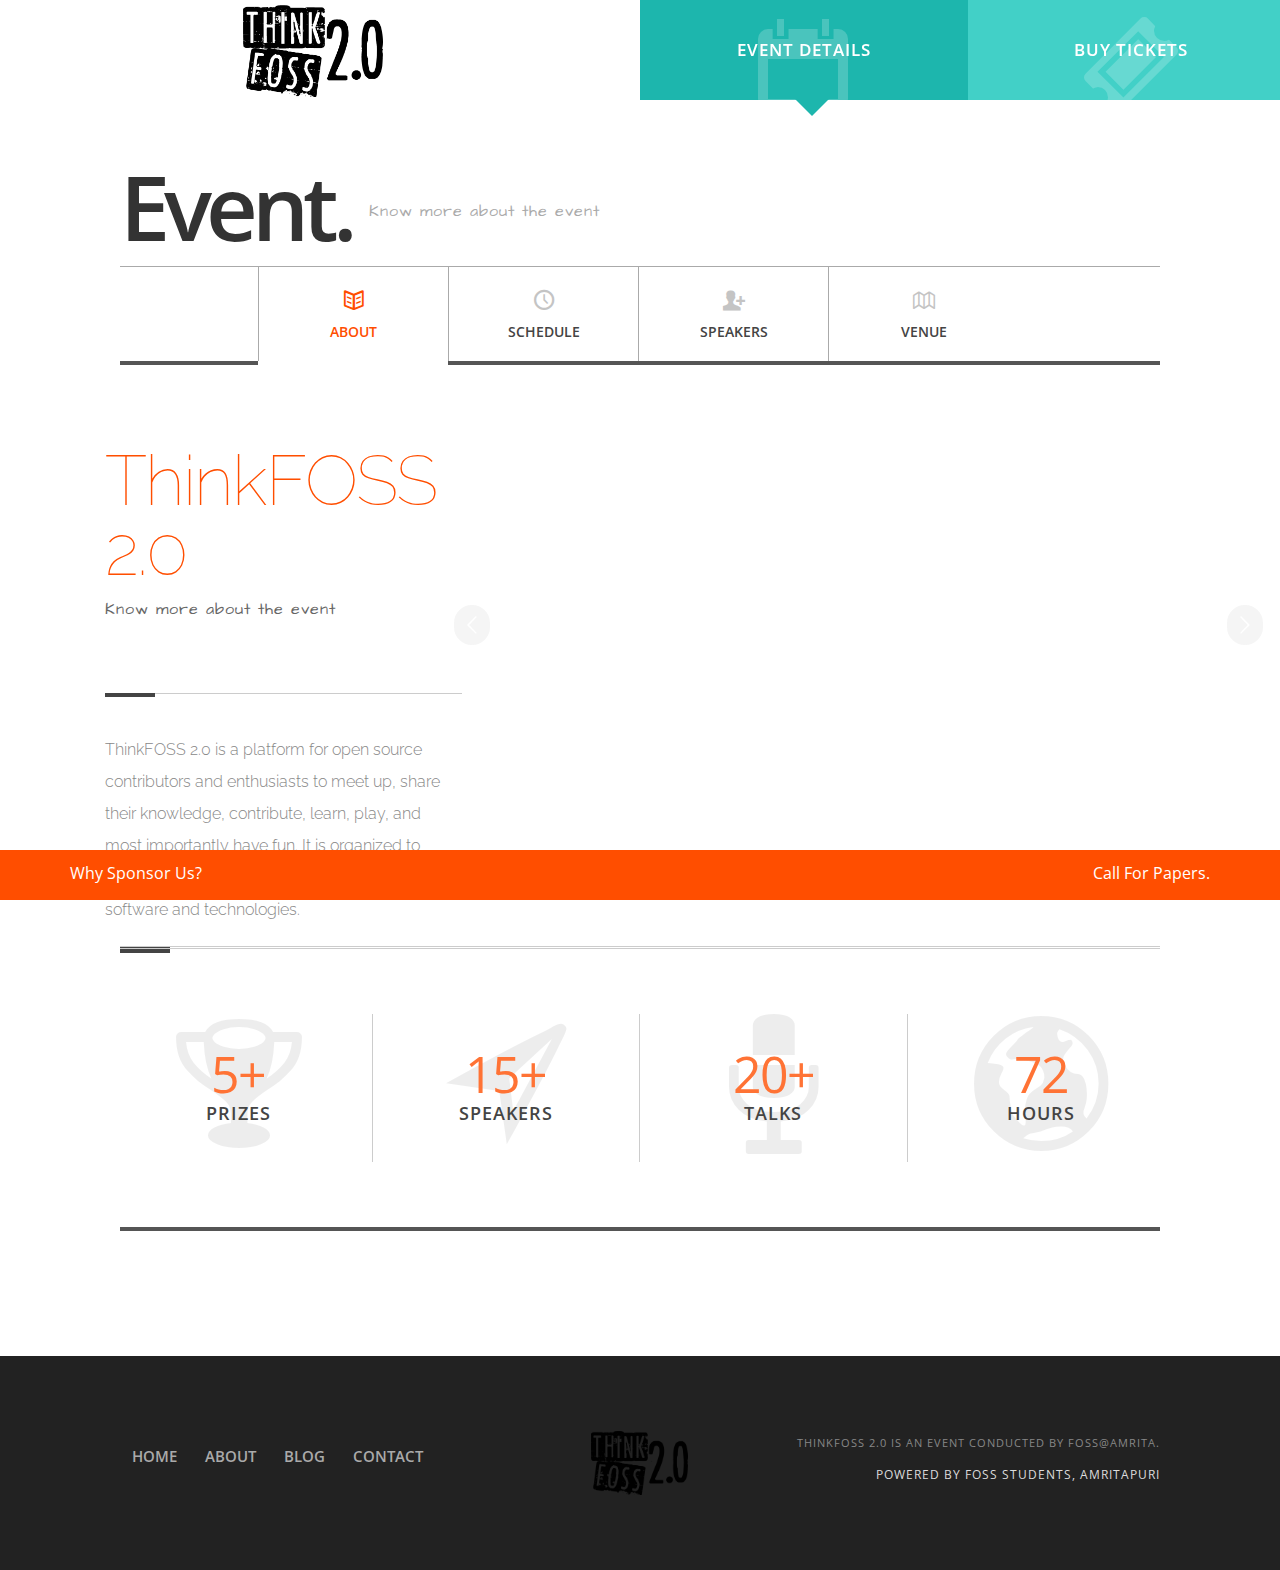
==== commit 48403029: "Added footer to all pages" ====
--- a/event.html
+++ b/event.html
@@ -19,6 +19,8 @@
 	<link rel="stylesheet" href="includes/css/font-awesome.min.css">
     <link rel="stylesheet" href="includes/css/bootstrap.min.css">
     <link rel="stylesheet" href="includes/css/main.css">
+        <script src="dist/sweetalert.min.js"></script>
+        <link rel="stylesheet" type="text/css" href="dist/sweetalert.css">
 </head>
 
 <body>
@@ -549,7 +551,7 @@
 								<li><i class="icon-map"></i><p><strong>ADDRESS</strong>: FOSS@amrita, Amritapuri, Clappana P.O, Kollam, Kerala 690525 India</p></li>
 								<li><i class="icon-user-1"></i><p><strong>PHONE</strong>:  +91-9809806169</p></li>
 								<li><i class="icon-mail-1"></i><p><strong>EMAIL</strong>: conf@thinkfoss.com</p></li>
-								<li><i class="icon-globe-1"></i><p><strong>WEBSITE</strong>: <a title="website" href="http://event.thinkfoss.com/" target="_blank">event.thinkfoss.com</a></p></li>
+								<li><i class="icon-globe-1"></i><p><strong>WEBSITE</strong>: <a title="website" href="http://event.thinkfoss.com/" target="_blank">tfc.amrita.edu</a></p></li>
 							</ul>
 						</div>
 
@@ -633,6 +635,21 @@
 	</div>
 </footer>
 <!-- ## FOOTER END ## -->
+<!-- ## HEADER END ## -->
+
+<nav class="navbar navbar-fixed-bottom" style="background-color: #FF4E00; color: white">
+                    <div class="container" style="padding-top: 10px">
+                        <div class="pull-left fnav">
+                            	<a style="color:white;"class="click">Why Sponsor Us? </a>
+                     </li>
+                        </div>
+                        <div class="pull-right fnav">
+                              <a style="color:white" href = 'http://goo.gl/forms/7ye2Z8JQT2' target="_blank">Call For Papers.</a>
+                        </div>
+                    </div>
+                </nav>
+                
+        
 
 <!-- ## LOAD JAVASCRIPTS ## -->
 <script src="includes/js/2.1.1.jquery.min.js" type="text/javascript"></script>
@@ -640,6 +657,14 @@
 <script src="includes/js/library.js" type="text/javascript"></script>
 <script src="https://maps.googleapis.com/maps/api/js?v=3.exp&amp;sensor=false&amp;ver=3.5" type="text/javascript"></script>
 <script src="includes/js/init.js" type="text/javascript"></script>
+<script>
+
+document.querySelector('.click').onclick = function(){
+	swal("Why Sponsor Us?", "The Youngest University accredited with ‘A’ from NAAC, with the grace of Mata Amritanandamayi Devi with the, 4th most active FOSS club in India, with young and enthusiastic minds with the urge to contribute to Open Source. Only University in Kerala with 5  GSoC ‘s  in the year 2015 in various open source organisations.The hard work and dedication of the youth in contribution to open source apart from the academics  is to be appreciated. Your support and motivation would add to the development of a much stronger FOSS community.\nMail us at : conf@thinkfoss.com")
+};
+
+
+</script>
 
 </body>
 
--- a/includes/css/main.css
+++ b/includes/css/main.css
@@ -1490,3 +1490,7 @@
 .reg {
 	padding:10px;
 }
+
+a:hover {
+    font-size:20px;
+}--- a/dist/sweetalert.css
+++ b/dist/sweetalert.css
@@ -0,0 +1,932 @@
+body.stop-scrolling {
+  height: 100%;
+  overflow: hidden; }
+
+.sweet-overlay {
+  background-color: black;
+  /* IE8 */
+  -ms-filter: "progid:DXImageTransform.Microsoft.Alpha(Opacity=40)";
+  /* IE8 */
+  background-color: rgba(0, 0, 0, 0.4);
+  position: fixed;
+  left: 0;
+  right: 0;
+  top: 0;
+  bottom: 0;
+  display: none;
+  z-index: 10000; }
+
+.sweet-alert {
+  background-color: white;
+  font-family: 'Open Sans', 'Helvetica Neue', Helvetica, Arial, sans-serif;
+  width: 478px;
+  padding: 17px;
+  border-radius: 5px;
+  text-align: center;
+  position: fixed;
+  left: 50%;
+  top: 50%;
+  margin-left: -256px;
+  margin-top: -200px;
+  overflow: hidden;
+  display: none;
+  z-index: 99999; }
+  @media all and (max-width: 540px) {
+    .sweet-alert {
+      width: auto;
+      margin-left: 0;
+      margin-right: 0;
+      left: 15px;
+      right: 15px; } }
+  .sweet-alert h2 {
+    color: #575757;
+    font-size: 30px;
+    text-align: center;
+    font-weight: 600;
+    text-transform: none;
+    position: relative;
+    margin: 25px 0;
+    padding: 0;
+    line-height: 40px;
+    display: block; }
+  .sweet-alert p {
+    color: #797979;
+    font-size: 16px;
+    text-align: center;
+    font-weight: 300;
+    position: relative;
+    text-align: inherit;
+    float: none;
+    margin: 0;
+    padding: 0;
+    line-height: normal; }
+  .sweet-alert fieldset {
+    border: none;
+    position: relative; }
+  .sweet-alert .sa-error-container {
+    background-color: #f1f1f1;
+    margin-left: -17px;
+    margin-right: -17px;
+    overflow: hidden;
+    padding: 0 10px;
+    max-height: 0;
+    webkit-transition: padding 0.15s, max-height 0.15s;
+    transition: padding 0.15s, max-height 0.15s; }
+    .sweet-alert .sa-error-container.show {
+      padding: 10px 0;
+      max-height: 100px;
+      webkit-transition: padding 0.2s, max-height 0.2s;
+      transition: padding 0.25s, max-height 0.25s; }
+    .sweet-alert .sa-error-container .icon {
+      display: inline-block;
+      width: 24px;
+      height: 24px;
+      border-radius: 50%;
+      background-color: #ea7d7d;
+      color: white;
+      line-height: 24px;
+      text-align: center;
+      margin-right: 3px; }
+    .sweet-alert .sa-error-container p {
+      display: inline-block; }
+  .sweet-alert .sa-input-error {
+    position: absolute;
+    top: 29px;
+    right: 26px;
+    width: 20px;
+    height: 20px;
+    opacity: 0;
+    -webkit-transform: scale(0.5);
+    transform: scale(0.5);
+    -webkit-transform-origin: 50% 50%;
+    transform-origin: 50% 50%;
+    -webkit-transition: all 0.1s;
+    transition: all 0.1s; }
+    .sweet-alert .sa-input-error::before, .sweet-alert .sa-input-error::after {
+      content: "";
+      width: 20px;
+      height: 6px;
+      background-color: #f06e57;
+      border-radius: 3px;
+      position: absolute;
+      top: 50%;
+      margin-top: -4px;
+      left: 50%;
+      margin-left: -9px; }
+    .sweet-alert .sa-input-error::before {
+      -webkit-transform: rotate(-45deg);
+      transform: rotate(-45deg); }
+    .sweet-alert .sa-input-error::after {
+      -webkit-transform: rotate(45deg);
+      transform: rotate(45deg); }
+    .sweet-alert .sa-input-error.show {
+      opacity: 1;
+      -webkit-transform: scale(1);
+      transform: scale(1); }
+  .sweet-alert input {
+    width: 100%;
+    box-sizing: border-box;
+    border-radius: 3px;
+    border: 1px solid #d7d7d7;
+    height: 43px;
+    margin-top: 10px;
+    margin-bottom: 17px;
+    font-size: 18px;
+    box-shadow: inset 0px 1px 1px rgba(0, 0, 0, 0.06);
+    padding: 0 12px;
+    display: none;
+    -webkit-transition: all 0.3s;
+    transition: all 0.3s; }
+    .sweet-alert input:focus {
+      outline: none;
+      box-shadow: 0px 0px 3px #c4e6f5;
+      border: 1px solid #b4dbed; }
+      .sweet-alert input:focus::-moz-placeholder {
+        transition: opacity 0.3s 0.03s ease;
+        opacity: 0.5; }
+      .sweet-alert input:focus:-ms-input-placeholder {
+        transition: opacity 0.3s 0.03s ease;
+        opacity: 0.5; }
+      .sweet-alert input:focus::-webkit-input-placeholder {
+        transition: opacity 0.3s 0.03s ease;
+        opacity: 0.5; }
+    .sweet-alert input::-moz-placeholder {
+      color: #bdbdbd; }
+    .sweet-alert input:-ms-input-placeholder {
+      color: #bdbdbd; }
+    .sweet-alert input::-webkit-input-placeholder {
+      color: #bdbdbd; }
+  .sweet-alert.show-input input {
+    display: block; }
+  .sweet-alert .sa-confirm-button-container {
+    display: inline-block;
+    position: relative; }
+  .sweet-alert .la-ball-fall {
+    position: absolute;
+    left: 50%;
+    top: 50%;
+    margin-left: -27px;
+    margin-top: 4px;
+    opacity: 0;
+    visibility: hidden; }
+  .sweet-alert button {
+    background-color: #8CD4F5;
+    color: white;
+    border: none;
+    box-shadow: none;
+    font-size: 17px;
+    font-weight: 500;
+    -webkit-border-radius: 4px;
+    border-radius: 5px;
+    padding: 10px 32px;
+    margin: 26px 5px 0 5px;
+    cursor: pointer; }
+    .sweet-alert button:focus {
+      outline: none;
+      box-shadow: 0 0 2px rgba(128, 179, 235, 0.5), inset 0 0 0 1px rgba(0, 0, 0, 0.05); }
+    .sweet-alert button:hover {
+      background-color: #7ecff4; }
+    .sweet-alert button:active {
+      background-color: #5dc2f1; }
+    .sweet-alert button.cancel {
+      background-color: #C1C1C1; }
+      .sweet-alert button.cancel:hover {
+        background-color: #b9b9b9; }
+      .sweet-alert button.cancel:active {
+        background-color: #a8a8a8; }
+      .sweet-alert button.cancel:focus {
+        box-shadow: rgba(197, 205, 211, 0.8) 0px 0px 2px, rgba(0, 0, 0, 0.0470588) 0px 0px 0px 1px inset !important; }
+    .sweet-alert button[disabled] {
+      opacity: .6;
+      cursor: default; }
+    .sweet-alert button.confirm[disabled] {
+      color: transparent; }
+      .sweet-alert button.confirm[disabled] ~ .la-ball-fall {
+        opacity: 1;
+        visibility: visible;
+        transition-delay: 0s; }
+    .sweet-alert button::-moz-focus-inner {
+      border: 0; }
+  .sweet-alert[data-has-cancel-button=false] button {
+    box-shadow: none !important; }
+  .sweet-alert[data-has-confirm-button=false][data-has-cancel-button=false] {
+    padding-bottom: 40px; }
+  .sweet-alert .sa-icon {
+    width: 80px;
+    height: 80px;
+    border: 4px solid gray;
+    -webkit-border-radius: 40px;
+    border-radius: 40px;
+    border-radius: 50%;
+    margin: 20px auto;
+    padding: 0;
+    position: relative;
+    box-sizing: content-box; }
+    .sweet-alert .sa-icon.sa-error {
+      border-color: #F27474; }
+      .sweet-alert .sa-icon.sa-error .sa-x-mark {
+        position: relative;
+        display: block; }
+      .sweet-alert .sa-icon.sa-error .sa-line {
+        position: absolute;
+        height: 5px;
+        width: 47px;
+        background-color: #F27474;
+        display: block;
+        top: 37px;
+        border-radius: 2px; }
+        .sweet-alert .sa-icon.sa-error .sa-line.sa-left {
+          -webkit-transform: rotate(45deg);
+          transform: rotate(45deg);
+          left: 17px; }
+        .sweet-alert .sa-icon.sa-error .sa-line.sa-right {
+          -webkit-transform: rotate(-45deg);
+          transform: rotate(-45deg);
+          right: 16px; }
+    .sweet-alert .sa-icon.sa-warning {
+      border-color: #F8BB86; }
+      .sweet-alert .sa-icon.sa-warning .sa-body {
+        position: absolute;
+        width: 5px;
+        height: 47px;
+        left: 50%;
+        top: 10px;
+        -webkit-border-radius: 2px;
+        border-radius: 2px;
+        margin-left: -2px;
+        background-color: #F8BB86; }
+      .sweet-alert .sa-icon.sa-warning .sa-dot {
+        position: absolute;
+        width: 7px;
+        height: 7px;
+        -webkit-border-radius: 50%;
+        border-radius: 50%;
+        margin-left: -3px;
+        left: 50%;
+        bottom: 10px;
+        background-color: #F8BB86; }
+    .sweet-alert .sa-icon.sa-info {
+      border-color: #C9DAE1; }
+      .sweet-alert .sa-icon.sa-info::before {
+        content: "";
+        position: absolute;
+        width: 5px;
+        height: 29px;
+        left: 50%;
+        bottom: 17px;
+        border-radius: 2px;
+        margin-left: -2px;
+        background-color: #C9DAE1; }
+      .sweet-alert .sa-icon.sa-info::after {
+        content: "";
+        position: absolute;
+        width: 7px;
+        height: 7px;
+        border-radius: 50%;
+        margin-left: -3px;
+        top: 19px;
+        background-color: #C9DAE1; }
+    .sweet-alert .sa-icon.sa-success {
+      border-color: #A5DC86; }
+      .sweet-alert .sa-icon.sa-success::before, .sweet-alert .sa-icon.sa-success::after {
+        content: '';
+        -webkit-border-radius: 40px;
+        border-radius: 40px;
+        border-radius: 50%;
+        position: absolute;
+        width: 60px;
+        height: 120px;
+        background: white;
+        -webkit-transform: rotate(45deg);
+        transform: rotate(45deg); }
+      .sweet-alert .sa-icon.sa-success::before {
+        -webkit-border-radius: 120px 0 0 120px;
+        border-radius: 120px 0 0 120px;
+        top: -7px;
+        left: -33px;
+        -webkit-transform: rotate(-45deg);
+        transform: rotate(-45deg);
+        -webkit-transform-origin: 60px 60px;
+        transform-origin: 60px 60px; }
+      .sweet-alert .sa-icon.sa-success::after {
+        -webkit-border-radius: 0 120px 120px 0;
+        border-radius: 0 120px 120px 0;
+        top: -11px;
+        left: 30px;
+        -webkit-transform: rotate(-45deg);
+        transform: rotate(-45deg);
+        -webkit-transform-origin: 0px 60px;
+        transform-origin: 0px 60px; }
+      .sweet-alert .sa-icon.sa-success .sa-placeholder {
+        width: 80px;
+        height: 80px;
+        border: 4px solid rgba(165, 220, 134, 0.2);
+        -webkit-border-radius: 40px;
+        border-radius: 40px;
+        border-radius: 50%;
+        box-sizing: content-box;
+        position: absolute;
+        left: -4px;
+        top: -4px;
+        z-index: 2; }
+      .sweet-alert .sa-icon.sa-success .sa-fix {
+        width: 5px;
+        height: 90px;
+        background-color: white;
+        position: absolute;
+        left: 28px;
+        top: 8px;
+        z-index: 1;
+        -webkit-transform: rotate(-45deg);
+        transform: rotate(-45deg); }
+      .sweet-alert .sa-icon.sa-success .sa-line {
+        height: 5px;
+        background-color: #A5DC86;
+        display: block;
+        border-radius: 2px;
+        position: absolute;
+        z-index: 2; }
+        .sweet-alert .sa-icon.sa-success .sa-line.sa-tip {
+          width: 25px;
+          left: 14px;
+          top: 46px;
+          -webkit-transform: rotate(45deg);
+          transform: rotate(45deg); }
+        .sweet-alert .sa-icon.sa-success .sa-line.sa-long {
+          width: 47px;
+          right: 8px;
+          top: 38px;
+          -webkit-transform: rotate(-45deg);
+          transform: rotate(-45deg); }
+    .sweet-alert .sa-icon.sa-custom {
+      background-size: contain;
+      border-radius: 0;
+      border: none;
+      background-position: center center;
+      background-repeat: no-repeat; }
+
+/*
+ * Animations
+ */
+@-webkit-keyframes showSweetAlert {
+  0% {
+    transform: scale(0.7);
+    -webkit-transform: scale(0.7); }
+  45% {
+    transform: scale(1.05);
+    -webkit-transform: scale(1.05); }
+  80% {
+    transform: scale(0.95);
+    -webkit-transform: scale(0.95); }
+  100% {
+    transform: scale(1);
+    -webkit-transform: scale(1); } }
+
+@keyframes showSweetAlert {
+  0% {
+    transform: scale(0.7);
+    -webkit-transform: scale(0.7); }
+  45% {
+    transform: scale(1.05);
+    -webkit-transform: scale(1.05); }
+  80% {
+    transform: scale(0.95);
+    -webkit-transform: scale(0.95); }
+  100% {
+    transform: scale(1);
+    -webkit-transform: scale(1); } }
+
+@-webkit-keyframes hideSweetAlert {
+  0% {
+    transform: scale(1);
+    -webkit-transform: scale(1); }
+  100% {
+    transform: scale(0.5);
+    -webkit-transform: scale(0.5); } }
+
+@keyframes hideSweetAlert {
+  0% {
+    transform: scale(1);
+    -webkit-transform: scale(1); }
+  100% {
+    transform: scale(0.5);
+    -webkit-transform: scale(0.5); } }
+
+@-webkit-keyframes slideFromTop {
+  0% {
+    top: 0%; }
+  100% {
+    top: 50%; } }
+
+@keyframes slideFromTop {
+  0% {
+    top: 0%; }
+  100% {
+    top: 50%; } }
+
+@-webkit-keyframes slideToTop {
+  0% {
+    top: 50%; }
+  100% {
+    top: 0%; } }
+
+@keyframes slideToTop {
+  0% {
+    top: 50%; }
+  100% {
+    top: 0%; } }
+
+@-webkit-keyframes slideFromBottom {
+  0% {
+    top: 70%; }
+  100% {
+    top: 50%; } }
+
+@keyframes slideFromBottom {
+  0% {
+    top: 70%; }
+  100% {
+    top: 50%; } }
+
+@-webkit-keyframes slideToBottom {
+  0% {
+    top: 50%; }
+  100% {
+    top: 70%; } }
+
+@keyframes slideToBottom {
+  0% {
+    top: 50%; }
+  100% {
+    top: 70%; } }
+
+.showSweetAlert[data-animation=pop] {
+  -webkit-animation: showSweetAlert 0.3s;
+  animation: showSweetAlert 0.3s; }
+
+.showSweetAlert[data-animation=none] {
+  -webkit-animation: none;
+  animation: none; }
+
+.showSweetAlert[data-animation=slide-from-top] {
+  -webkit-animation: slideFromTop 0.3s;
+  animation: slideFromTop 0.3s; }
+
+.showSweetAlert[data-animation=slide-from-bottom] {
+  -webkit-animation: slideFromBottom 0.3s;
+  animation: slideFromBottom 0.3s; }
+
+.hideSweetAlert[data-animation=pop] {
+  -webkit-animation: hideSweetAlert 0.2s;
+  animation: hideSweetAlert 0.2s; }
+
+.hideSweetAlert[data-animation=none] {
+  -webkit-animation: none;
+  animation: none; }
+
+.hideSweetAlert[data-animation=slide-from-top] {
+  -webkit-animation: slideToTop 0.4s;
+  animation: slideToTop 0.4s; }
+
+.hideSweetAlert[data-animation=slide-from-bottom] {
+  -webkit-animation: slideToBottom 0.3s;
+  animation: slideToBottom 0.3s; }
+
+@-webkit-keyframes animateSuccessTip {
+  0% {
+    width: 0;
+    left: 1px;
+    top: 19px; }
+  54% {
+    width: 0;
+    left: 1px;
+    top: 19px; }
+  70% {
+    width: 50px;
+    left: -8px;
+    top: 37px; }
+  84% {
+    width: 17px;
+    left: 21px;
+    top: 48px; }
+  100% {
+    width: 25px;
+    left: 14px;
+    top: 45px; } }
+
+@keyframes animateSuccessTip {
+  0% {
+    width: 0;
+    left: 1px;
+    top: 19px; }
+  54% {
+    width: 0;
+    left: 1px;
+    top: 19px; }
+  70% {
+    width: 50px;
+    left: -8px;
+    top: 37px; }
+  84% {
+    width: 17px;
+    left: 21px;
+    top: 48px; }
+  100% {
+    width: 25px;
+    left: 14px;
+    top: 45px; } }
+
+@-webkit-keyframes animateSuccessLong {
+  0% {
+    width: 0;
+    right: 46px;
+    top: 54px; }
+  65% {
+    width: 0;
+    right: 46px;
+    top: 54px; }
+  84% {
+    width: 55px;
+    right: 0px;
+    top: 35px; }
+  100% {
+    width: 47px;
+    right: 8px;
+    top: 38px; } }
+
+@keyframes animateSuccessLong {
+  0% {
+    width: 0;
+    right: 46px;
+    top: 54px; }
+  65% {
+    width: 0;
+    right: 46px;
+    top: 54px; }
+  84% {
+    width: 55px;
+    right: 0px;
+    top: 35px; }
+  100% {
+    width: 47px;
+    right: 8px;
+    top: 38px; } }
+
+@-webkit-keyframes rotatePlaceholder {
+  0% {
+    transform: rotate(-45deg);
+    -webkit-transform: rotate(-45deg); }
+  5% {
+    transform: rotate(-45deg);
+    -webkit-transform: rotate(-45deg); }
+  12% {
+    transform: rotate(-405deg);
+    -webkit-transform: rotate(-405deg); }
+  100% {
+    transform: rotate(-405deg);
+    -webkit-transform: rotate(-405deg); } }
+
+@keyframes rotatePlaceholder {
+  0% {
+    transform: rotate(-45deg);
+    -webkit-transform: rotate(-45deg); }
+  5% {
+    transform: rotate(-45deg);
+    -webkit-transform: rotate(-45deg); }
+  12% {
+    transform: rotate(-405deg);
+    -webkit-transform: rotate(-405deg); }
+  100% {
+    transform: rotate(-405deg);
+    -webkit-transform: rotate(-405deg); } }
+
+.animateSuccessTip {
+  -webkit-animation: animateSuccessTip 0.75s;
+  animation: animateSuccessTip 0.75s; }
+
+.animateSuccessLong {
+  -webkit-animation: animateSuccessLong 0.75s;
+  animation: animateSuccessLong 0.75s; }
+
+.sa-icon.sa-success.animate::after {
+  -webkit-animation: rotatePlaceholder 4.25s ease-in;
+  animation: rotatePlaceholder 4.25s ease-in; }
+
+@-webkit-keyframes animateErrorIcon {
+  0% {
+    transform: rotateX(100deg);
+    -webkit-transform: rotateX(100deg);
+    opacity: 0; }
+  100% {
+    transform: rotateX(0deg);
+    -webkit-transform: rotateX(0deg);
+    opacity: 1; } }
+
+@keyframes animateErrorIcon {
+  0% {
+    transform: rotateX(100deg);
+    -webkit-transform: rotateX(100deg);
+    opacity: 0; }
+  100% {
+    transform: rotateX(0deg);
+    -webkit-transform: rotateX(0deg);
+    opacity: 1; } }
+
+.animateErrorIcon {
+  -webkit-animation: animateErrorIcon 0.5s;
+  animation: animateErrorIcon 0.5s; }
+
+@-webkit-keyframes animateXMark {
+  0% {
+    transform: scale(0.4);
+    -webkit-transform: scale(0.4);
+    margin-top: 26px;
+    opacity: 0; }
+  50% {
+    transform: scale(0.4);
+    -webkit-transform: scale(0.4);
+    margin-top: 26px;
+    opacity: 0; }
+  80% {
+    transform: scale(1.15);
+    -webkit-transform: scale(1.15);
+    margin-top: -6px; }
+  100% {
+    transform: scale(1);
+    -webkit-transform: scale(1);
+    margin-top: 0;
+    opacity: 1; } }
+
+@keyframes animateXMark {
+  0% {
+    transform: scale(0.4);
+    -webkit-transform: scale(0.4);
+    margin-top: 26px;
+    opacity: 0; }
+  50% {
+    transform: scale(0.4);
+    -webkit-transform: scale(0.4);
+    margin-top: 26px;
+    opacity: 0; }
+  80% {
+    transform: scale(1.15);
+    -webkit-transform: scale(1.15);
+    margin-top: -6px; }
+  100% {
+    transform: scale(1);
+    -webkit-transform: scale(1);
+    margin-top: 0;
+    opacity: 1; } }
+
+.animateXMark {
+  -webkit-animation: animateXMark 0.5s;
+  animation: animateXMark 0.5s; }
+
+@-webkit-keyframes pulseWarning {
+  0% {
+    border-color: #F8D486; }
+  100% {
+    border-color: #F8BB86; } }
+
+@keyframes pulseWarning {
+  0% {
+    border-color: #F8D486; }
+  100% {
+    border-color: #F8BB86; } }
+
+.pulseWarning {
+  -webkit-animation: pulseWarning 0.75s infinite alternate;
+  animation: pulseWarning 0.75s infinite alternate; }
+
+@-webkit-keyframes pulseWarningIns {
+  0% {
+    background-color: #F8D486; }
+  100% {
+    background-color: #F8BB86; } }
+
+@keyframes pulseWarningIns {
+  0% {
+    background-color: #F8D486; }
+  100% {
+    background-color: #F8BB86; } }
+
+.pulseWarningIns {
+  -webkit-animation: pulseWarningIns 0.75s infinite alternate;
+  animation: pulseWarningIns 0.75s infinite alternate; }
+
+@-webkit-keyframes rotate-loading {
+  0% {
+    transform: rotate(0deg); }
+  100% {
+    transform: rotate(360deg); } }
+
+@keyframes rotate-loading {
+  0% {
+    transform: rotate(0deg); }
+  100% {
+    transform: rotate(360deg); } }
+
+/* Internet Explorer 9 has some special quirks that are fixed here */
+/* The icons are not animated. */
+/* This file is automatically merged into sweet-alert.min.js through Gulp */
+/* Error icon */
+.sweet-alert .sa-icon.sa-error .sa-line.sa-left {
+  -ms-transform: rotate(45deg) \9; }
+
+.sweet-alert .sa-icon.sa-error .sa-line.sa-right {
+  -ms-transform: rotate(-45deg) \9; }
+
+/* Success icon */
+.sweet-alert .sa-icon.sa-success {
+  border-color: transparent\9; }
+
+.sweet-alert .sa-icon.sa-success .sa-line.sa-tip {
+  -ms-transform: rotate(45deg) \9; }
+
+.sweet-alert .sa-icon.sa-success .sa-line.sa-long {
+  -ms-transform: rotate(-45deg) \9; }
+
+/*!
+ * Load Awesome v1.1.0 (http://github.danielcardoso.net/load-awesome/)
+ * Copyright 2015 Daniel Cardoso <@DanielCardoso>
+ * Licensed under MIT
+ */
+.la-ball-fall,
+.la-ball-fall > div {
+  position: relative;
+  -webkit-box-sizing: border-box;
+  -moz-box-sizing: border-box;
+  box-sizing: border-box; }
+
+.la-ball-fall {
+  display: block;
+  font-size: 0;
+  color: #fff; }
+
+.la-ball-fall.la-dark {
+  color: #333; }
+
+.la-ball-fall > div {
+  display: inline-block;
+  float: none;
+  background-color: currentColor;
+  border: 0 solid currentColor; }
+
+.la-ball-fall {
+  width: 54px;
+  height: 18px; }
+
+.la-ball-fall > div {
+  width: 10px;
+  height: 10px;
+  margin: 4px;
+  border-radius: 100%;
+  opacity: 0;
+  -webkit-animation: ball-fall 1s ease-in-out infinite;
+  -moz-animation: ball-fall 1s ease-in-out infinite;
+  -o-animation: ball-fall 1s ease-in-out infinite;
+  animation: ball-fall 1s ease-in-out infinite; }
+
+.la-ball-fall > div:nth-child(1) {
+  -webkit-animation-delay: -200ms;
+  -moz-animation-delay: -200ms;
+  -o-animation-delay: -200ms;
+  animation-delay: -200ms; }
+
+.la-ball-fall > div:nth-child(2) {
+  -webkit-animation-delay: -100ms;
+  -moz-animation-delay: -100ms;
+  -o-animation-delay: -100ms;
+  animation-delay: -100ms; }
+
+.la-ball-fall > div:nth-child(3) {
+  -webkit-animation-delay: 0ms;
+  -moz-animation-delay: 0ms;
+  -o-animation-delay: 0ms;
+  animation-delay: 0ms; }
+
+.la-ball-fall.la-sm {
+  width: 26px;
+  height: 8px; }
+
+.la-ball-fall.la-sm > div {
+  width: 4px;
+  height: 4px;
+  margin: 2px; }
+
+.la-ball-fall.la-2x {
+  width: 108px;
+  height: 36px; }
+
+.la-ball-fall.la-2x > div {
+  width: 20px;
+  height: 20px;
+  margin: 8px; }
+
+.la-ball-fall.la-3x {
+  width: 162px;
+  height: 54px; }
+
+.la-ball-fall.la-3x > div {
+  width: 30px;
+  height: 30px;
+  margin: 12px; }
+
+/*
+ * Animation
+ */
+@-webkit-keyframes ball-fall {
+  0% {
+    opacity: 0;
+    -webkit-transform: translateY(-145%);
+    transform: translateY(-145%); }
+  10% {
+    opacity: .5; }
+  20% {
+    opacity: 1;
+    -webkit-transform: translateY(0);
+    transform: translateY(0); }
+  80% {
+    opacity: 1;
+    -webkit-transform: translateY(0);
+    transform: translateY(0); }
+  90% {
+    opacity: .5; }
+  100% {
+    opacity: 0;
+    -webkit-transform: translateY(145%);
+    transform: translateY(145%); } }
+
+@-moz-keyframes ball-fall {
+  0% {
+    opacity: 0;
+    -moz-transform: translateY(-145%);
+    transform: translateY(-145%); }
+  10% {
+    opacity: .5; }
+  20% {
+    opacity: 1;
+    -moz-transform: translateY(0);
+    transform: translateY(0); }
+  80% {
+    opacity: 1;
+    -moz-transform: translateY(0);
+    transform: translateY(0); }
+  90% {
+    opacity: .5; }
+  100% {
+    opacity: 0;
+    -moz-transform: translateY(145%);
+    transform: translateY(145%); } }
+
+@-o-keyframes ball-fall {
+  0% {
+    opacity: 0;
+    -o-transform: translateY(-145%);
+    transform: translateY(-145%); }
+  10% {
+    opacity: .5; }
+  20% {
+    opacity: 1;
+    -o-transform: translateY(0);
+    transform: translateY(0); }
+  80% {
+    opacity: 1;
+    -o-transform: translateY(0);
+    transform: translateY(0); }
+  90% {
+    opacity: .5; }
+  100% {
+    opacity: 0;
+    -o-transform: translateY(145%);
+    transform: translateY(145%); } }
+
+@keyframes ball-fall {
+  0% {
+    opacity: 0;
+    -webkit-transform: translateY(-145%);
+    -moz-transform: translateY(-145%);
+    -o-transform: translateY(-145%);
+    transform: translateY(-145%); }
+  10% {
+    opacity: .5; }
+  20% {
+    opacity: 1;
+    -webkit-transform: translateY(0);
+    -moz-transform: translateY(0);
+    -o-transform: translateY(0);
+    transform: translateY(0); }
+  80% {
+    opacity: 1;
+    -webkit-transform: translateY(0);
+    -moz-transform: translateY(0);
+    -o-transform: translateY(0);
+    transform: translateY(0); }
+  90% {
+    opacity: .5; }
+  100% {
+    opacity: 0;
+    -webkit-transform: translateY(145%);
+    -moz-transform: translateY(145%);
+    -o-transform: translateY(145%);
+    transform: translateY(145%); } }
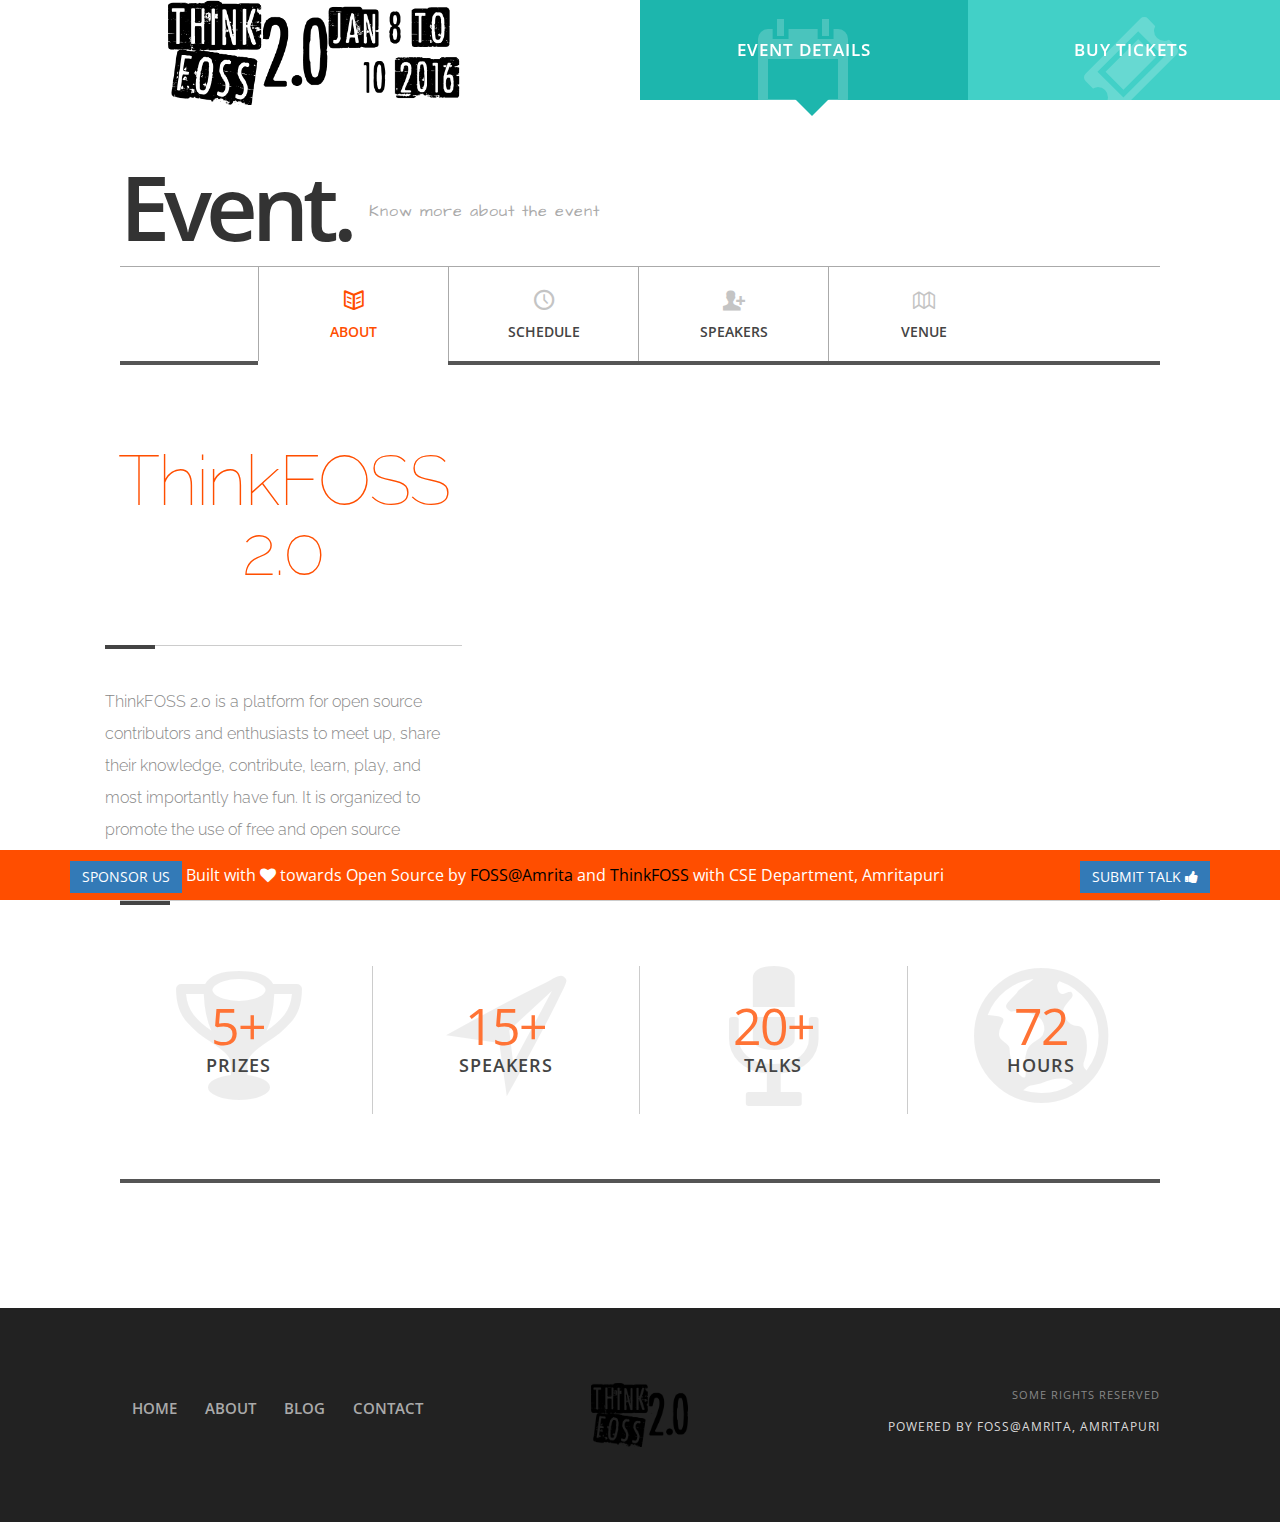
==== commit 96879225: "fix bugs in code" ====
--- a/event.html
+++ b/event.html
@@ -21,6 +21,7 @@
     <link rel="stylesheet" href="includes/css/main.css">
         <script src="dist/sweetalert.min.js"></script>
         <link rel="stylesheet" type="text/css" href="dist/sweetalert.css">
+	<link rel="stylesheet" href="includes/font-awesome-4.4.0/css/font-awesome.min.css" type="text/css">
 </head>
 
 <body>
@@ -40,7 +41,7 @@
 
 		<!-- ## LOGO ## -->
 		<div id="qcLogo" class="col-6 col" style="text-align: center">
-			<a href="index.html"><img src="includes/img/logo.png" style="width : 140px; padding-top: 5px" alt="" /></a>
+			<a href="index.html"><img src="includes/img/logoheader.png" style="width : 300px;" alt='ThinkFOSS Conf 2.0'/></a>
 		</div>
 
 		<!-- ## SITE NAVIGATION ## -->
@@ -99,35 +100,18 @@
 						<!-- ## TAB TITLE & DESC ## -->
 						<div class="col-4 col">
 							<div class="qcTabTitle">
-								<h4>ThinkFOSS 2.0<span> Know more about the event</span></h4>
+								<h4 style="text-align: center">ThinkFOSS <br>2.0</h4>
 							</div>
 							<p class="qcPageDesc">ThinkFOSS 2.0 is a platform for open source contributors and enthusiasts to meet up, share their knowledge, contribute, learn, play, and most importantly have fun. It is organized to promote the use of free and open source software and technologies.</p>
 						</div>
 
 						<!-- ## SLIDER ## -->
-						<div class="col-8 col">
+						<div class="col-8 col" style="padding-top: 5%">
 							<div class="video box no-border">
-								<div class="qcSliderWrapper">
-									<ul class="single-carousel owl-carousel">
-										<li>
-
 											<!-- ## EMBEDED VIDEO [ YOUTUBE, VIMEO ] ## -->
 											<div class="qcFitVids">
 												<iframe width="640" height="360" src="https://www.youtube.com/embed/fB_MqsJX1C8" frameborder="0" allowfullscreen></iframe>
 											</div>
-										</li>
-										<li>
-											<!-- ## IMAGE SLIDE ## -->
-											<img src="../studioo1/standard/assets/img/placeholder/12.jpg" alt="" />
-										</li>
-									</ul>
-								</div>
-
-									<!-- ## SLIDER NEXT PREV ## -->
-									<div class="qcPrevNext">
-										<div class="qcPrev"><i class="icon-left-open-big"></i></div>
-										<div class="qcNext"><i class="icon-right-open-big"></i></div>
-									</div>
 							</div>
 								<!-- ## SLIDER END ## -->
 
@@ -629,27 +613,51 @@
 
 		<!-- ## FOOTER COPYRIGHTS ## -->
 		<div id="qcFooterPara" class="col-5 col">
-			<p>THINKFOSS 2.0 IS AN EVENT CONDUCTED BY FOSS@AMRITA. <br /> <span>POWERED BY FOSS STUDENTS, AMRITAPURI</span></p>
+			<p>Some rights reserved <br /> <span>POWERED BY FOSS@Amrita, AMRITAPURI</span></p>
 		</div>
 
 	</div>
 </footer>
 <!-- ## FOOTER END ## -->
 <!-- ## HEADER END ## -->
-
-<nav class="navbar navbar-fixed-bottom" style="background-color: #FF4E00; color: white">
-                    <div class="container" style="padding-top: 10px">
-                        <div class="pull-left fnav">
-                            	<a style="color:white;"class="click">Why Sponsor Us? </a>
-                     </li>
-                        </div>
-                        <div class="pull-right fnav">
-                              <a style="color:white" href = 'http://goo.gl/forms/7ye2Z8JQT2' target="_blank">Call For Papers.</a>
-                        </div>
-                    </div>
-                </nav>
-                
-        
+<nav class="navbar navbar-fixed-bottom" style="background-color: #ff4e00; color: white">
+	<div class="container" style="padding-top: 10px">
+		<div class="pull-left fnav">
+			<a style="color:white;" class="click"><button class="btn btn-primary"  data-toggle="modal" data-target="#myModal">Sponsor Us</button></a>
+			Built with <i class="fa fa-heart"></i> towards Open Source by <a href="http://foss.amrita.ac.in" style="color: black;" target="_blank">FOSS@Amrita</a> and <a href="http://www.thinkfoss.com" target="_blank" style="color: black">ThinkFOSS</a> with CSE Department, Amritapuri
+		</div>
+
+		<div class="pull-right fnav">
+			<a style="color:white" href = 'http://goo.gl/forms/7ye2Z8JQT2' target="_blank"><button class="btn btn-primary">Submit Talk <i class="fa fa-thumbs-up"></i></button></a>
+		</div>
+	</div>
+</nav>
+
+
+<!-- Modal -->
+<div class="modal fade" id="myModal" tabindex="-1" role="dialog" aria-labelledby="myModalLabel">
+	<div class="modal-dialog" role="document">
+		<div class="modal-content">
+			<div class="modal-header">
+				<button type="button" class="close" data-dismiss="modal" aria-label="Close"><span aria-hidden="true">&times;</span></button>
+				<h4 class="modal-title" id="myModalLabel" style="text-align: center">Why Sponsor Us?</h4>
+			</div>
+			<div class="modal-body" style="text-align: justify">
+				Accredited with ‘A’ from NAAC for its excellence and with the grace of Mata Amritanandamayi Devi, Amrita University
+				fosters one of the most active and tech-oriented Open Source student clubs in India - FOSS@Amrita.
+				The club soars with powerful young and enthusiastic minds with the urge to contribute to Open Source and back to the community. Students of the University get encouraged to hack and learn more, and later start companies while maintaining their Academic excellence.
+				<br>
+				Your contribution would be a motivation for loads of students and professionals to get into the free software movement
+			</div>
+			<div class="modal-footer">
+				<button type="button" class="btn btn-default" data-dismiss="modal">Close</button>
+				<a href="mailto:conf@thinkfoss.com"><button type="button" class="btn btn-primary">Contact Us </button></a>
+			</div>
+		</div>
+	</div>
+</div>
+
+
 
 <!-- ## LOAD JAVASCRIPTS ## -->
 <script src="includes/js/2.1.1.jquery.min.js" type="text/javascript"></script>
--- a/includes/css/style.css
+++ b/includes/css/style.css
@@ -1375,27 +1375,6 @@
 
 /* === 7.3 FITVIDS/VIDEO === */
 
-.qcFitVids {
-    position: relative;
-    margin: 20px 0;
-    background: #fff;
-    z-index: 1;
-}
-.qcFitVids:after {
-    content: "";
-    position: absolute;
-    top: 0;
-    width: 100%;
-    height: 100%;
-    background: rgba(255,255,255,0.1) url('../img/theme/qcVidPlay.png') center center no-repeat;
-    z-index: 9;
-    cursor: pointer;
-}
-.qcFitVids.hide:after {
-    display: none;
-}
-
-
 /* === 7.4 OWL CAROUSEL === */
 
 /* clearfix */
@@ -2224,4 +2203,44 @@
         width: 400px;
     }
     
+}
+
+
+.service-icon {
+    border: 3px solid transparent;
+    display: inline-block;
+    height: 85px;
+    width: 85px;
+    line-height: 101px;
+
+    -webkit-transform: rotate(47deg);
+    -moz-transform: rotate(47deg);
+    -ms-transform: rotate(47deg);
+    -o-transform: rotate(47deg);
+    transform: rotate(47deg);
+
+    -webkit-transition: all 0.3s ease 0s;
+    -moz-transition: all 0.3s ease 0s;
+    -ms-transition: all 0.3s ease 0s;
+    -o-transition: all 0.3s ease 0s;
+    transition: all 0.3s ease 0s;
+}
+
+.service-item:hover .service-icon {
+    border: 3px solid #009ee3;
+    margin-bottom: 20px;
+    color: #009ee3;
+}
+
+.service-icon i {
+    -webkit-transform: rotate(-48deg);
+    -moz-transform: rotate(-48deg);
+    -ms-transform: rotate(-48deg);
+    -o-transform: rotate(-48deg);
+    transform: rotate(-48deg);
+}
+
+.service-item h3 {
+    font-size: 20px;
+    text-transform: uppercase;
 }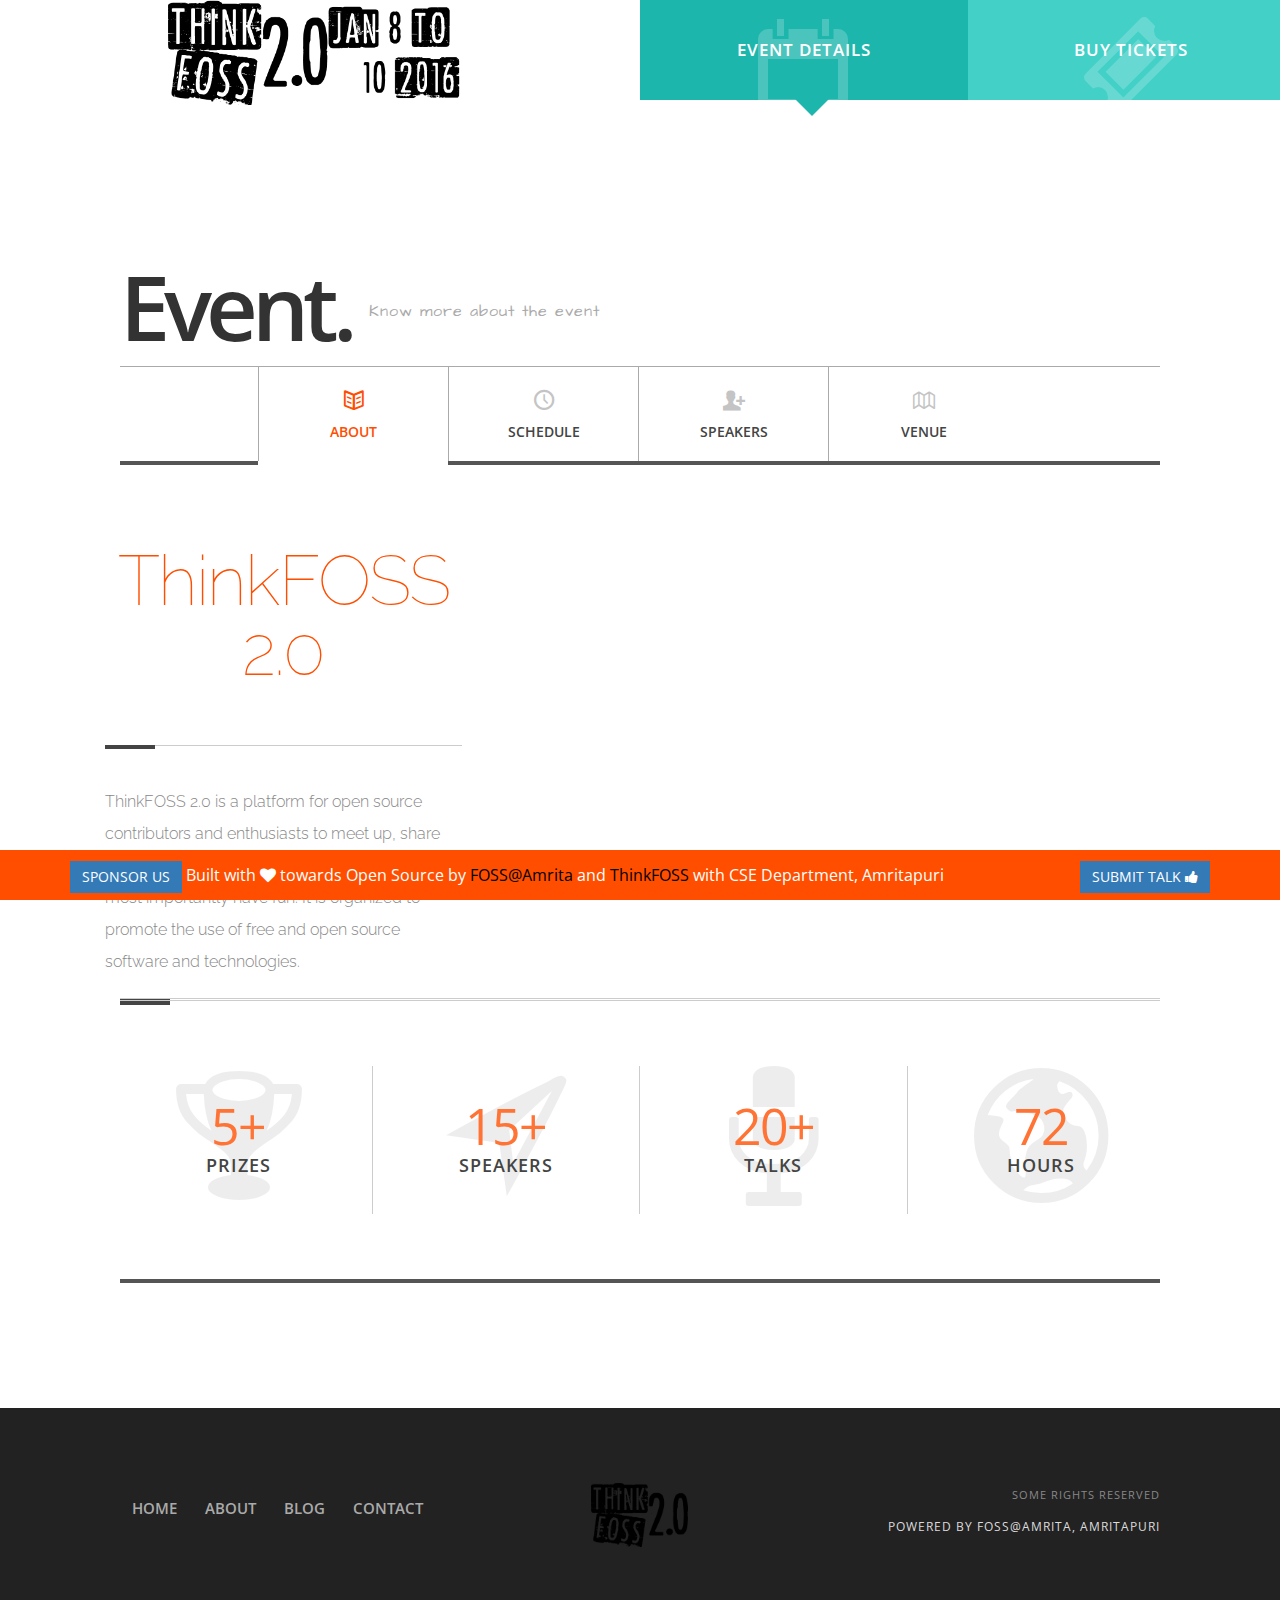
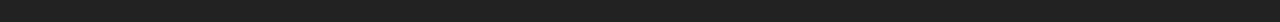
==== commit 9473c0a1: "Added new layout" ====
--- a/event.html
+++ b/event.html
@@ -18,10 +18,18 @@
 	<link href='http://fonts.googleapis.com/css?family=Architects+Daughter' rel='stylesheet' type='text/css'>
 	<link rel="stylesheet" href="includes/css/font-awesome.min.css">
     <link rel="stylesheet" href="includes/css/bootstrap.min.css">
-    <link rel="stylesheet" href="includes/css/main.css">
         <script src="dist/sweetalert.min.js"></script>
         <link rel="stylesheet" type="text/css" href="dist/sweetalert.css">
 	<link rel="stylesheet" href="includes/font-awesome-4.4.0/css/font-awesome.min.css" type="text/css">
+	<link rel="stylesheet" type="text/css" href="includes/css/bootstrap.min.css">
+
+	<script src="includes/js/2.1.1.jquery.min.js"></script>
+	<script src="includes/js/bootstrap.min.js"></script>
+	<script src="dist/sweetalert.min.js"></script>
+	<link rel="stylesheet" type="text/css" href="dist/sweetalert.css">
+    <link rel="stylesheet" href="includes/font-awesome-4.4.0/css/font-awesome.min.css" type="text/css">
+	<!-- Main Stylesheet -->
+	<link rel="stylesheet" href="includes/css/main.css" type="text/css">
 </head>
 
 <body>
@@ -380,7 +388,7 @@
 
 							</div>
 						</div>
-					</div>	
+					</div>
 				</div>
 				<!-- ## PAGE 2 END ## -->
 
@@ -442,7 +450,7 @@
 										</div>
 									</li>
 									<!-- ## SPEAKER 3 ## -->
-								
+
 								</ul>
 								<!-- ## SPEAKERS LIST END ## -->
 
@@ -463,7 +471,7 @@
 									<p>Those helping hands</p>
 								</div>
 
-								
+
 								<ul class="qcSposnsorList clearfix">
 									<li>
 										<a href="#" class="tips" title="INTRODUCTION">
@@ -548,7 +556,7 @@
 							<div class="col-12 col">
 
 								<!-- ## VENUE LAYOUT PLAN ## -->
-	
+
 								<div class="dblBorder only"></div>
 
 								<!-- ## VENUE MAP ## -->
@@ -573,7 +581,7 @@
 					PAGE 5 - GALLERY
 
 				=============================================== -->
-				
+
 
 
 			</div>
@@ -628,7 +636,7 @@
 		</div>
 
 		<div class="pull-right fnav">
-			<a style="color:white" href = 'http://goo.gl/forms/7ye2Z8JQT2' target="_blank"><button class="btn btn-primary">Submit Talk <i class="fa fa-thumbs-up"></i></button></a>
+			<a style="color:white" href = 'https://confthinkfoss.talkfunnel.com/thinkfossconference/new' target="_blank"><button class="btn btn-primary">Submit Talk <i class="fa fa-thumbs-up"></i></button></a>
 		</div>
 	</div>
 </nav>
--- a/includes/css/style.css
+++ b/includes/css/style.css
@@ -376,7 +376,7 @@
 /* === 4.1 HEADER === */
 
 #qcHomeHeader, #qcHeader {
-    position: fixed;
+    position: static;
     top: 0;
     left: 0;
     width: 100%;
@@ -2243,4 +2243,72 @@
 .service-item h3 {
     font-size: 20px;
     text-transform: uppercase;
-}+}
+
+
+/* === 9 Text Tile === */
+
+.title {
+  border-bottom: 1px solid #ccc;
+  max-width: 70%;
+  margin: 40px auto;
+  font-size:2em;
+}
+
+.title-note {
+  font-size: 60%;
+  color: #999;
+}
+
+.note {
+  color: #999;
+}
+
+
+.flex-title {
+  display: -webkit-box;
+  display: -webkit-flex;
+  display: -ms-flexbox;
+  display: flex;
+  -webkit-box-align: end;
+  -webkit-align-items: flex-end;
+      -ms-flex-align: end;
+          align-items: flex-end;
+  -webkit-flex-wrap: wrap;
+      -ms-flex-wrap: wrap;
+          flex-wrap: wrap;
+}
+.flex-title > span {
+  white-space: nowrap;
+}
+.flex-title .title-main {
+  -webkit-box-flex: 1;
+  -webkit-flex-grow: 1;
+      -ms-flex-positive: 1;
+          flex-grow: 1;
+}
+
+.banner .banner_bg {
+    background-repeat: no-repeat;
+    background-position: center center;
+    background-attachment: fixed;
+    background-size: cover;
+    content: "";
+    display: block;
+    position: absolute;
+    top: 0;
+    left: 0;
+    width: 100%;
+    height: 100%;
+    z-index: -5;
+}
+
+
+
+.white {
+    color:white;
+}
+
+.overlay {
+    background-color: rgba(0,0,0,0.8);
+}
--- a/includes/css/main.css
+++ b/includes/css/main.css
@@ -1179,6 +1179,19 @@
  ============================================================*/
 
 /*============================================================
+	For Large Desktop
+==============================================================*/
+
+@media (min-width: 1150px) {
+
+    .content {
+    padding-top:4em;
+    }
+
+    
+}
+
+/*============================================================
 	For Small Desktop
 ==============================================================*/
 
@@ -1197,6 +1210,11 @@
     .testimonial-item > div:after {
         bottom: -40px;
     }
+    .content {
+    padding-top:4em;
+    }
+
+    
 }
 
 
@@ -1256,6 +1274,9 @@
     .contact-form {
         margin-bottom: 50px;
     }
+    #textFooter {
+        display:none;
+    }
 }
 
 
@@ -1264,6 +1285,9 @@
 ==============================================================*/
 
 @media only screen and (max-width: 767px) {
+    #textFooter {
+        display:none;
+    }
 
     body {
         font-size: 14px;
@@ -1411,6 +1435,9 @@
 ==============================================================*/
 
 @media only screen and (min-width: 480px) and (max-width: 767px) {
+    #textFooter {
+        display:none;
+    }
 
     .sec-title h2:after {
         left: 38%;
@@ -1493,4 +1520,16 @@
 
 a:hover {
     font-size:20px;
+}
+.content {
+    padding-top:8em;
+}
+
+
+}
+
+@media (min-width: 300px) and (max-width: 979px) { 
+    #qcHomeHeader, #qcHeader {
+    position:static !important;
+    }
 }